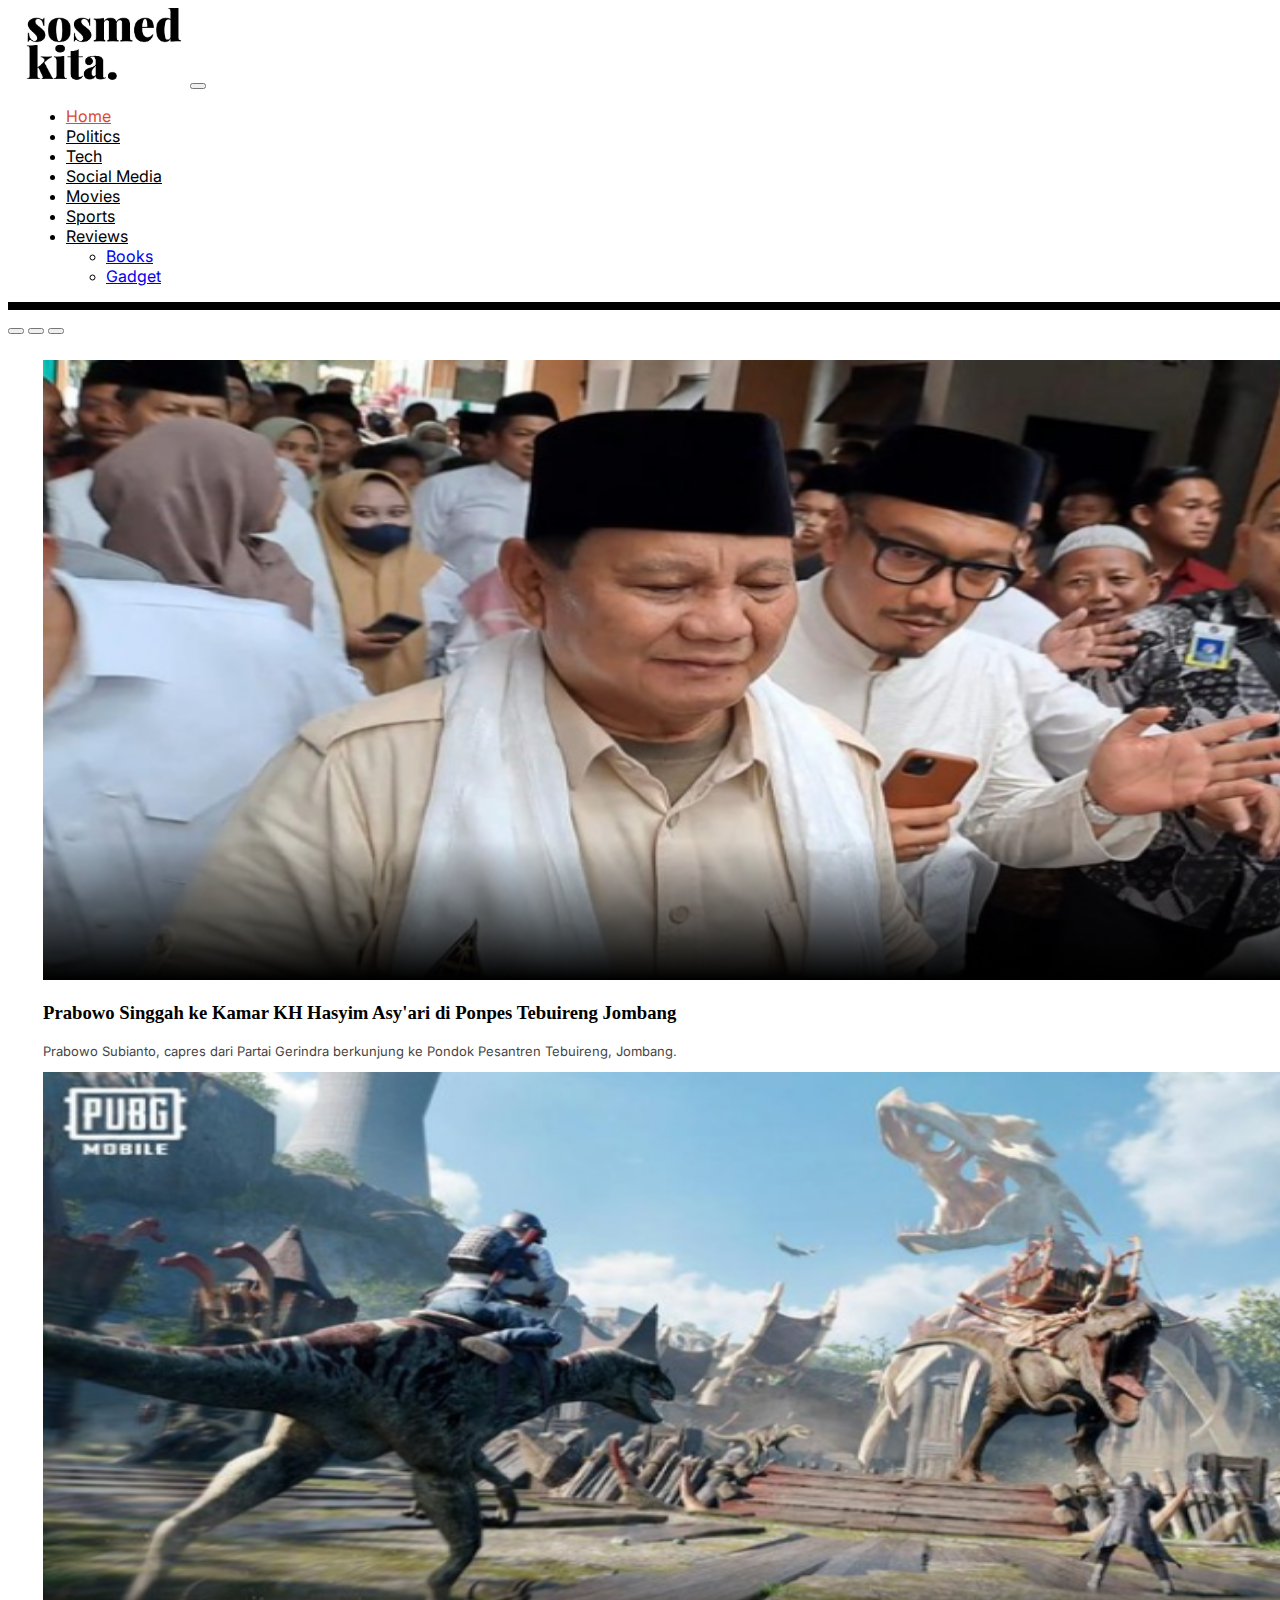
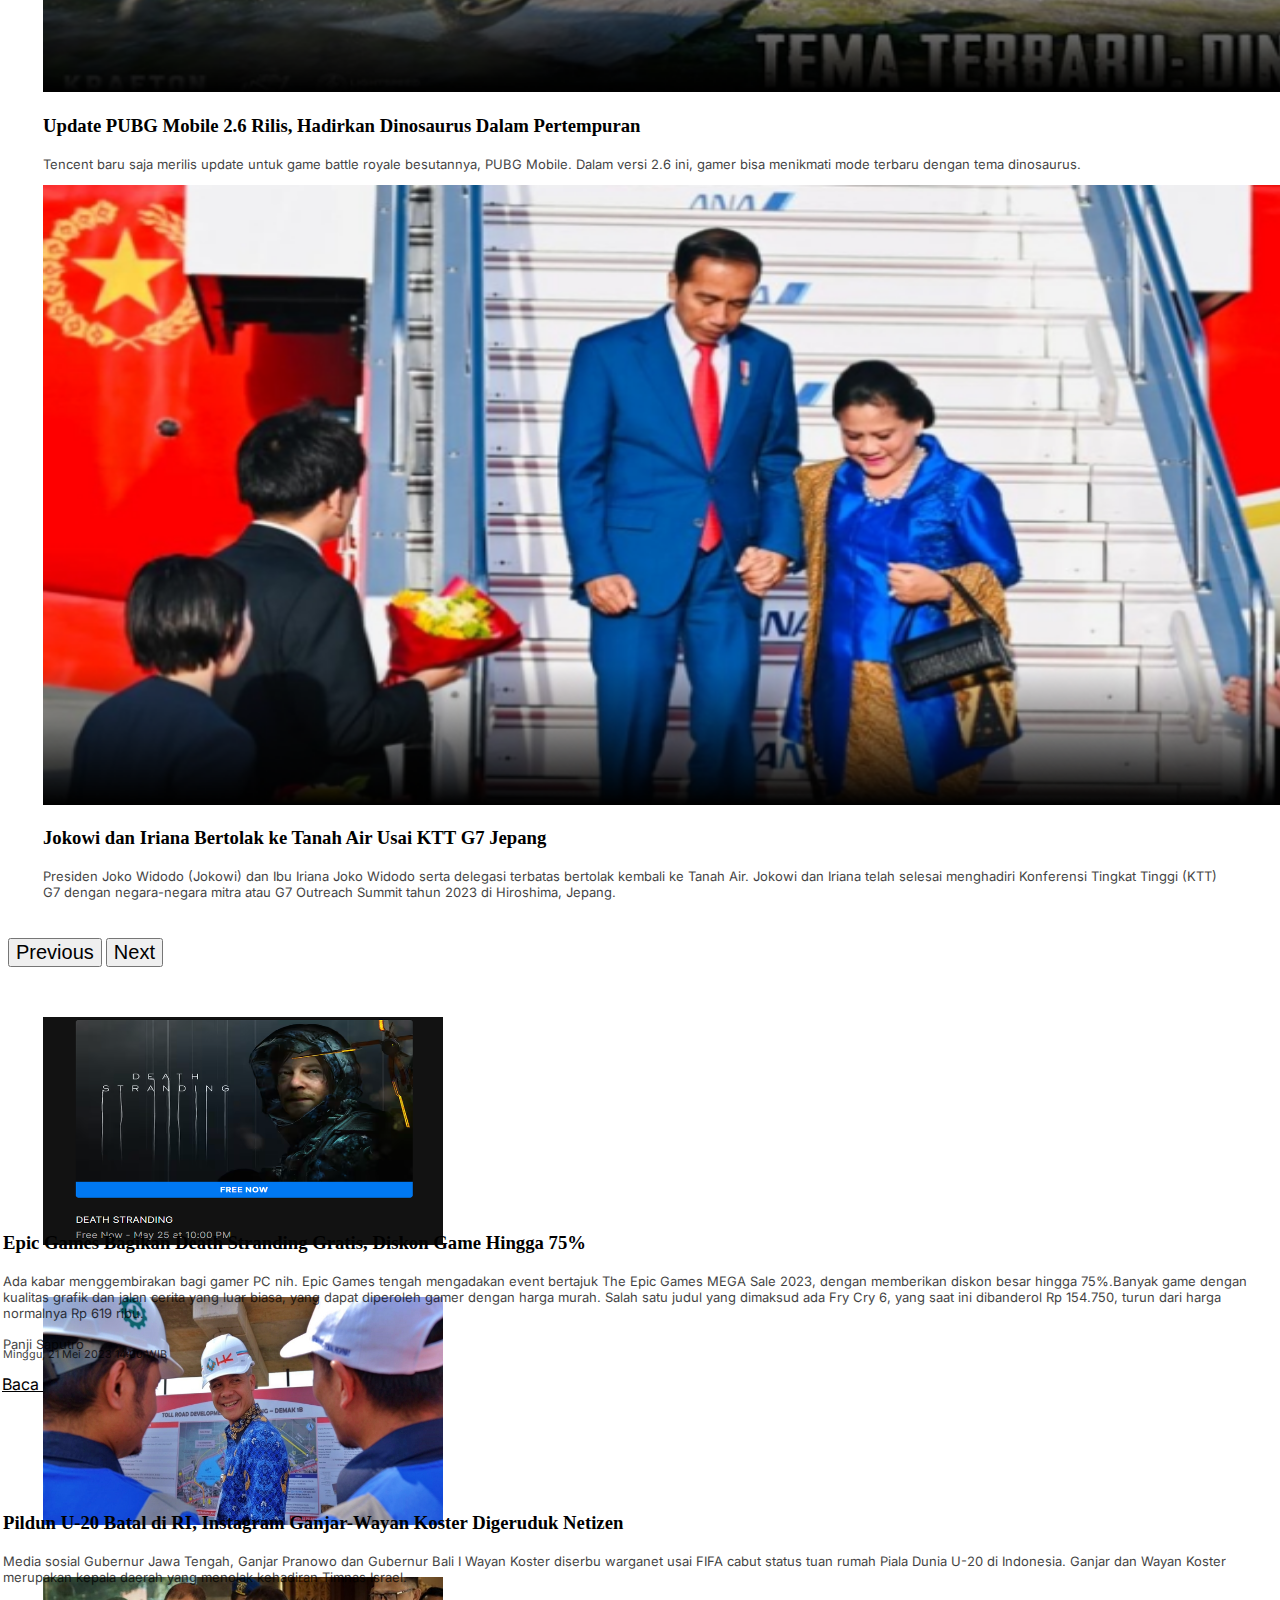
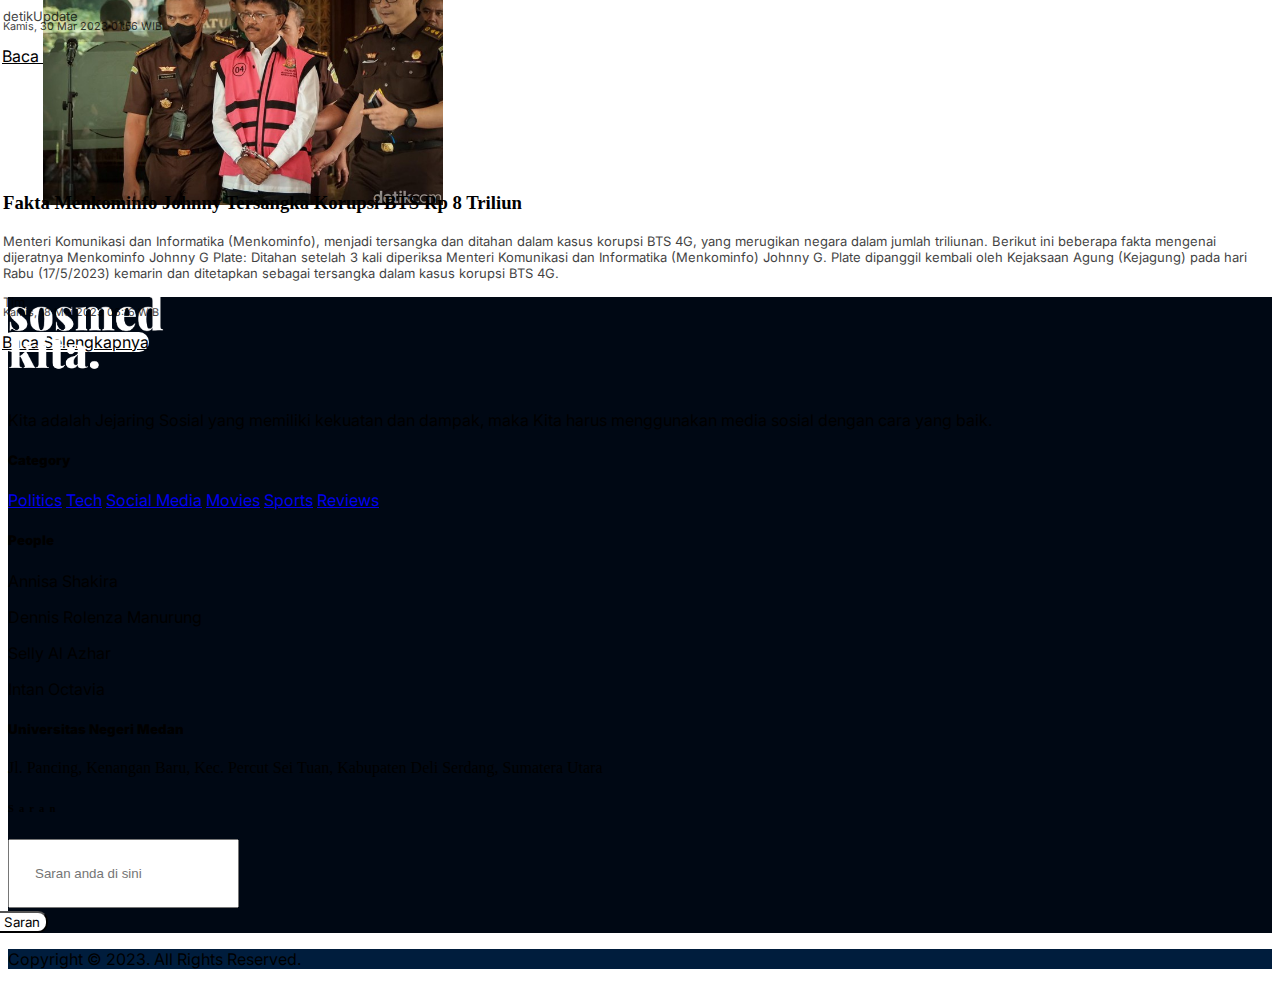
==== kak_dennis/index.html @ ee4b56a0 "pojik broken home" ====
<!DOCTYPE html>
<html lang="en">
<head>
    <meta charset="UTF-8">
    <meta http-equiv="X-UA-Compatible" content="IE=edge">
    <meta name="viewport" content="width=device-width, initial-scale=1.0">

    <!--link css bootstrap-->
    <link href="https://cdn.jsdelivr.net/npm/bootstrap@5.2.3/dist/css/bootstrap.min.css" rel="stylesheet" integrity="sha384-rbsA2VBKQhggwzxH7pPCaAqO46MgnOM80zW1RWuH61DGLwZJEdK2Kadq2F9CUG65" crossorigin="anonymous">
    
    <title>SosmedKita.</title>

    <!--link icon-->
    <link rel="icon" type="image/x-icon" href="/images/newspaper-folded.png">

    <!--link css sendiri-->
    <link rel="stylesheet" href="style.css">

    <!--link google fonts-->
    <link rel="preconnect" href="https://fonts.googleapis.com">
<link rel="preconnect" href="https://fonts.gstatic.com" crossorigin>
<link href="https://fonts.googleapis.com/css2?family=Inter:wght@500;700&family=Playfair+Display:wght@700;900&display=swap" rel="stylesheet">
</head>

<body>
    <!--navbar-->
    <nav class="navbar navbar-expand-lg bg-none" style="margin-left: 18px;">
        <div class="container-fluid">
          <a class="navbar-brand" href="#"> <img src="images/logofix.png" alt="Logo" width="160"  class="d-inline-block align-text-center"></a>
          <button class="navbar-toggler" type="button" data-bs-toggle="collapse" data-bs-target="#navbarNav" aria-controls="navbarNav" aria-expanded="false" aria-label="Toggle navigation">
            <span class="navbar-toggler-icon"></span>
          </button>
          <div class="collapse navbar-collapse" id="navbarNav">
            <ul class="navbar-nav">
              <li class="nav-item">
                <a class="nav-link active" href="#">Home</a>
              </li>
              <li class="nav-item">
                <a class="nav-link" href="Politics.html">Politics</a>
              </li>
              <li class="nav-item">
                <a class="nav-link" href="#">Tech</a>
              </li>
              <li class="nav-item">
                <a class="nav-link" href="#">Social Media</a>
              </li>
              <li class="nav-item">
                <a class="nav-link" href="#">Movies</a>
              </li>
              <li class="nav-item">
                <a class="nav-link" href="#">Sports</a>
              </li>
              <li class="nav-item dropdown">
                <a class="nav-link dropdown-toggle" style="color: black;" data-bs-toggle="dropdown" href="#" role="button" aria-expanded="false">Reviews</a>
                <ul class="dropdown-menu">
                  <li><a class="dropdown-item" href="#">Books</a></li>
                  <li><a class="dropdown-item" href="#">Gadget</a></li>
                </ul>
              </li>
            </li>
            </ul>
          </div>
        </div>
      </nav>

         <!--separator-->
         <p id="garis" style="background-color: black; font-size: 7px; text-align: center;">-</p>
    </nav>

    <!--carousel-->
    <div id="carouselExampleCaptions" class="carousel slide" data-bs-ride="false">
        <div class="carousel-indicators">
          <button type="button" data-bs-target="#carouselExampleCaptions" data-bs-slide-to="0" class="active" aria-current="true" aria-label="Slide 1"></button>
          <button type="button" data-bs-target="#carouselExampleCaptions" data-bs-slide-to="1" aria-label="Slide 2"></button>
          <button type="button" data-bs-target="#carouselExampleCaptions" data-bs-slide-to="2" aria-label="Slide 3"></button>
        </div>
        <div class="carousel-inner">
          <div class="carousel-item active">
            <a href="https://www.detik.com/jatim/berita/d-6731264/prabowo-singgah-ke-kamar-kh-hasyim-asyari-di-ponpes-tebuireng-jombang">
                <img src="images/prabowo-car.png" style="width: 1247px; height: 620px;" class="d-block w-100" alt="...">
            </a>
            <div class="carousel-caption d-none d-md-block">
              <h3 style="font-family: 'Playfair'; font-weight: 900;">Prabowo Singgah ke Kamar KH Hasyim Asy'ari di Ponpes Tebuireng Jombang</h3>
              <p style="font-family: 'Inter'; font-size: small; opacity: 75%;">Prabowo Subianto, capres dari Partai Gerindra berkunjung ke Pondok Pesantren Tebuireng, Jombang.</p>
            </div>
          </div>
          <div class="carousel-item">
            <a href="https://inet.detik.com/games-news/d-6730941/update-pubg-mobile-26-rilis-hadirkan-dinosaurus-dalam-pertempuran">
                <img src="images/pubg-car1.png" style="width: 1247px; height: 620px;" class="d-block w-100" alt="...">
            </a>
            <div class="carousel-caption d-none d-md-block">
              <h3 style="font-family: 'Playfair'; font-weight: 700;">Update PUBG Mobile 2.6 Rilis, Hadirkan Dinosaurus Dalam Pertempuran</h3>
              <p style="font-family: 'Inter'; font-size: small; opacity: 75%;">Tencent baru saja merilis update untuk game battle royale besutannya, PUBG Mobile. Dalam versi 2.6 ini, gamer bisa menikmati mode terbaru dengan tema dinosaurus.</p>
            </div>
          </div>
          <div class="carousel-item">
            <img src="images/jokowi-car.png" style="width: 1247px; height: 620px;" class="d-block w-100" alt="...">
            <div class="carousel-caption d-none d-md-block">
              <h3 style="font-family: 'Playfair'; font-weight: 700;">Jokowi dan Iriana Bertolak ke Tanah Air Usai KTT G7 Jepang</h3>
              <p style="font-family: 'Inter'; font-size: small; opacity: 75%;">Presiden Joko Widodo (Jokowi) dan Ibu Iriana Joko Widodo serta delegasi terbatas bertolak kembali ke Tanah Air. Jokowi dan Iriana telah selesai menghadiri Konferensi Tingkat Tinggi (KTT) G7 dengan negara-negara mitra atau G7 Outreach Summit tahun 2023 di Hiroshima, Jepang.</p>
            </div>
          </div>
        </div>
        <button class="carousel-control-prev" type="button" data-bs-target="#carouselExampleCaptions" data-bs-slide="prev">
          <span class="carousel-control-prev-icon" aria-hidden="true"></span>
          <span class="visually-hidden">Previous</span>
        </button>
        <button class="carousel-control-next" type="button" data-bs-target="#carouselExampleCaptions" data-bs-slide="next">
          <span class="carousel-control-next-icon" aria-hidden="true"></span>
          <span class="visually-hidden">Next</span>
        </button>
      </div>

      <!--card1-->
      <div class="card mb-3">
        <div class="row g-0">
          <div class="col-md-4">
            <img src="images/ds.png" style="width: 400px; height: 228px;" class="card-img-top" alt="...">
          </div>
          <div class="col-md-8">
            <div class="card-body">
              <h3 class="card-title">Epic Games Bagikan Death Stranding Gratis, Diskon Game Hingga 75%</h3>
              <p class="card-text">Ada kabar menggembirakan bagi gamer PC nih. Epic Games tengah mengadakan event bertajuk The Epic Games MEGA Sale 2023, dengan memberikan diskon besar hingga 75%.Banyak game dengan kualitas grafik dan jalan cerita yang luar biasa, yang dapat diperoleh gamer dengan harga murah. Salah satu judul yang dimaksud ada Fry Cry 6, yang saat ini dibanderol Rp 154.750, turun dari harga normalnya Rp 619 ribu.</p>
              <p class="card-text" style="margin-top: 15px;">Panji Saputro</p>
              <p class="card-text" style="margin-top: -20px;"><small class="text-muted">Minggu, 21 Mei 2023 14:00 WIB</small></p>
              <a href="https://inet.detik.com/games-news/d-6730652/epic-games-bagikan-death-stranding-gratis-diskon-game-hingga-75" class="btn btn-primary">Baca Selengkapnya</a>
            </div>
          </div>
        </div>
      </div>

      <!--card2-->
      <div class="card mb-3">
        <div class="row g-0">
          <div class="col-md-4">
            <img src="images/ganjar.jpeg" style="width: 400px; height: 228px;" class="card-img-top" alt="...">
          </div>
          <div class="col-md-8">
            <div class="card-body">
              <h3 class="card-title">Pildun U-20 Batal di RI, Instagram Ganjar-Wayan Koster Digeruduk Netizen</h3>
              <p class="card-text">Media sosial Gubernur Jawa Tengah, Ganjar Pranowo dan Gubernur Bali I Wayan Koster diserbu warganet usai FIFA cabut status tuan rumah Piala Dunia U-20 di Indonesia. Ganjar dan Wayan Koster merupakan kepala daerah yang menolak kehadiran Timnas Israel.</p>
              <p class="card-text" style="margin-top: 23px;">detikUpdate</p>
              <p class="card-text" style="margin-top: -20px;"><small class="text-muted">Kamis, 30 Mar 2023 01:56 WIB</small></p>
              <a href="https://20.detik.com/detikupdate/20230330-230330052/pildun-u-20-batal-di-ri-instagram-ganjar-wayan-koster-digeruduk-netizen" style="margin-top: -1px;" class="btn btn-primary">Baca Selengkapnya</a>
            </div>
          </div>
        </div>
      </div>

      <!--card3-->
      <div class="card mb-3">
        <div class="row g-0">
          <div class="col-md-4">
            <img src="images/plate.jpeg" style="width: 400px; height: 228px;" class="card-img-top" alt="...">
          </div>
          <div class="col-md-8">
            <div class="card-body">
              <h3 class="card-title">Fakta Menkominfo Johnny Tersangka Korupsi BTS Rp 8 Triliun</h3>
              <p class="card-text">Menteri Komunikasi dan Informatika (Menkominfo), menjadi tersangka dan ditahan dalam kasus korupsi BTS 4G, yang merugikan negara dalam jumlah triliunan. Berikut ini beberapa fakta mengenai dijeratnya Menkominfo Johnny G Plate:
                Ditahan setelah 3 kali diperiksa
                Menteri Komunikasi dan Informatika (Menkominfo) Johnny G. Plate dipanggil kembali oleh Kejaksaan Agung (Kejagung) pada hari Rabu (17/5/2023) kemarin dan ditetapkan sebagai tersangka dalam kasus korupsi BTS 4G.</p>
              <p class="card-text" style="margin-top: 3px;">Tim</p>
              <p class="card-text" style="margin-top: -20px;"><small class="text-muted">Kamis, 18 Mei 2023 06:16 WIB</small></p>
              <a href="https://inet.detik.com/law-and-policy/d-6726125/fakta-menkominfo-johnny-tersangka-korupsi-bts-rp-8-triliun" style="margin-top: -2px;" class="btn btn-primary">Baca Selengkapnya</a>
            </div>
          </div>
        </div>
      </div>
      







       <!-- Footer Start -->
    <div class="container-fluid text-white-50 py-5 px-sm-3 px-lg-5" style="background-color: #000814; margin-top: 90px;">
        <div class="row pt-5">
            <div class="col-lg-3 col-md-6 mb-5">
                <a href="" class="navbar-brand">
                    <img src="images/logo-white.png" alt="Logo" width="160"  class="d-inline-block align-text-center">
                </a>
                <p style="font-family: 'Inter'; padding-top: 15px;">Kita adalah Jejaring Sosial yang memiliki kekuatan dan dampak, maka Kita harus menggunakan media sosial dengan cara yang baik.</p>
            </div>
            <div class="col-lg-3 col-md-6 mb-5">
                <h5 class="text-white mb-4" style="font-family: 'Inter'; font-weight: 900;">Category</h5>
                <div class="d-flex flex-column justify-content-start">
                    <a class="text-white-50 mb-2" href="#"><i class="fa fa-angle-right mr-2"></i>Politics</a>
                    <a class="text-white-50 mb-2" href="#"><i class="fa fa-angle-right mr-2"></i>Tech</a>
                    <a class="text-white-50 mb-2" href="#"><i class="fa fa-angle-right mr-2"></i>Social Media</a>
                    <a class="text-white-50 mb-2" href="#"><i class="fa fa-angle-right mr-2"></i>Movies</a>
                    <a class="text-white-50 mb-2" href="#"><i class="fa fa-angle-right mr-2"></i>Sports</a>
                    <a class="text-white-50 mb-2" href="#"><i class="fa fa-angle-right mr-2"></i>Reviews</a>
                </div>
            </div>
            <div class="col-lg-3 col-md-6 mb-5">
                <h5 class="text-white mb-4" style="font-family: 'Inter'; font-weight: 900;">People</h5>
                <div class="d-flex flex-column justify-content-start">
                    <p class="text-white-50 mb-2"><i class="fa fa-angle-right mr-2"></i>Annisa Shakira</p>
                    <p class="text-white-50 mb-2"><i class="fa fa-angle-right mr-2"></i>Dennis Rolenza Manurung</p>
                    <p class="text-white-50 mb-2"><i class="fa fa-angle-right mr-2"></i>Selly Al Azhar</p>
                    <p class="text-white-50 mb-2"><i class="fa fa-angle-right mr-2"></i>Intan Octavia</p>
                </div>
            </div>
            <div class="col-lg-3 col-md-6 mb-5">
                <h5 class="text-white text-uppercase mb-4" style="font-family: 'Inter'; font-weight: 900;">Universitas Negeri Medan</h5>
                <p><i class="fa fa-map-marker-alt mr-2"></i>Jl. Pancing, Kenangan Baru, Kec. Percut Sei Tuan, Kabupaten Deli Serdang, Sumatera Utara</p>
                <h6 class="text-white text-uppercase mt-4 mb-3" style="letter-spacing: 5px;">Saran</h6>
                <div class="w-100">
                    <div class="input-group">
                        <input type="text" class="form-control border-light" style="padding: 25px;" placeholder="Saran anda di sini">
                        <div class="input-group-append">
                            <button class="btn btn-primary px-3">Beri Saran</button>
                        </div>
                    </div>
                </div>
            </div>
        </div>
    </div>
    <div class="container-fluid text-white border-top py-4 px-sm-3 px-md-5" style="background-color: #001d3d; border-color: rgba(256, 256, 256, .1) !important;">
        <div class="row">
            <div class="text-center text-md-left mb-3 mb-md-0" style="font-family: 'Inter';">
                <p class="m-0 text-white-50">Copyright &copy; 2023. All Rights Reserved.</a>
                </p>
            </div>
        </div>
    </div>
    <!-- Footer End -->
    

    <!--js bootstrap-->
    <script src="https://cdn.jsdelivr.net/npm/bootstrap@5.2.3/dist/js/bootstrap.bundle.min.js" integrity="sha384-kenU1KFdBIe4zVF0s0G1M5b4hcpxyD9F7jL+jjXkk+Q2h455rYXK/7HAuoJl+0I4" crossorigin="anonymous"></script>
</body>
</html>
---- kak_dennis/style.css ----
.navbar-brand{
    font-family: 'Inter';
    font-weight: 500;
}

.gerak {
text-align: right;
}

p#garis {
    color: black;
    width: 100%;
    padding-left: 17px;
    padding-right: 17px;
 
}

.logo{

}

.nav-link{
    font-family: 'Inter';
    color: black;
    margin-right: 19px;
}

.navbar-nav .nav-item .nav-link.active {
    color: #DA4933; 
}

.navbar-nav .nav-item .nav-link:hover {
    color: #DA4933; 
}


.dropdown:hover .dropdown-menu {
    display: block;
  }
  

.dropdown-item{
    font-family: 'Inter';
}

.navbar-nav .nav-item .dropdown-menu .dropdown-item:hover {
    color: #DA4933;
}

.carousel-inner {
    padding : 25px 35px;
}

.carousel-control-prev,
    .carousel-control-next {
    font-size: 20px;
    transition: transform 0.3s ease-in-out;
}

.carousel-control-prev:hover,
    .carousel-control-next:hover {
    transform: scale(1.2);
}

.card {
    margin-top: 50px;
    margin-left: 35px;
    height: 230px;
    border: none;
}

.card-img {
    width: 30px;
}

.card-title {
    margin-top: -17px;
    margin-left: -40px;
    font-family: 'Playfair';
    font-weight: 900;
}

.card-text {
    font-family: 'Inter';
    margin-left: -40px;
    font-size: 13px;
    opacity: 75%;
}

.btn-primary {
    margin-left: -41px;
    margin-top: 3px;
    background-color: white;
    color: black;
    font-family: 'Inter';
    border-radius: 10px;
    border-color: black;
}

.btn-primary:hover {
    background-color: #da4933;
    color: white;
    font-family: 'Inter';
    
    border: none;
  }
  
.d-flex.flex-column.justify-content-start {
    font-family: 'Inter';
    text-decoration: none;
  }
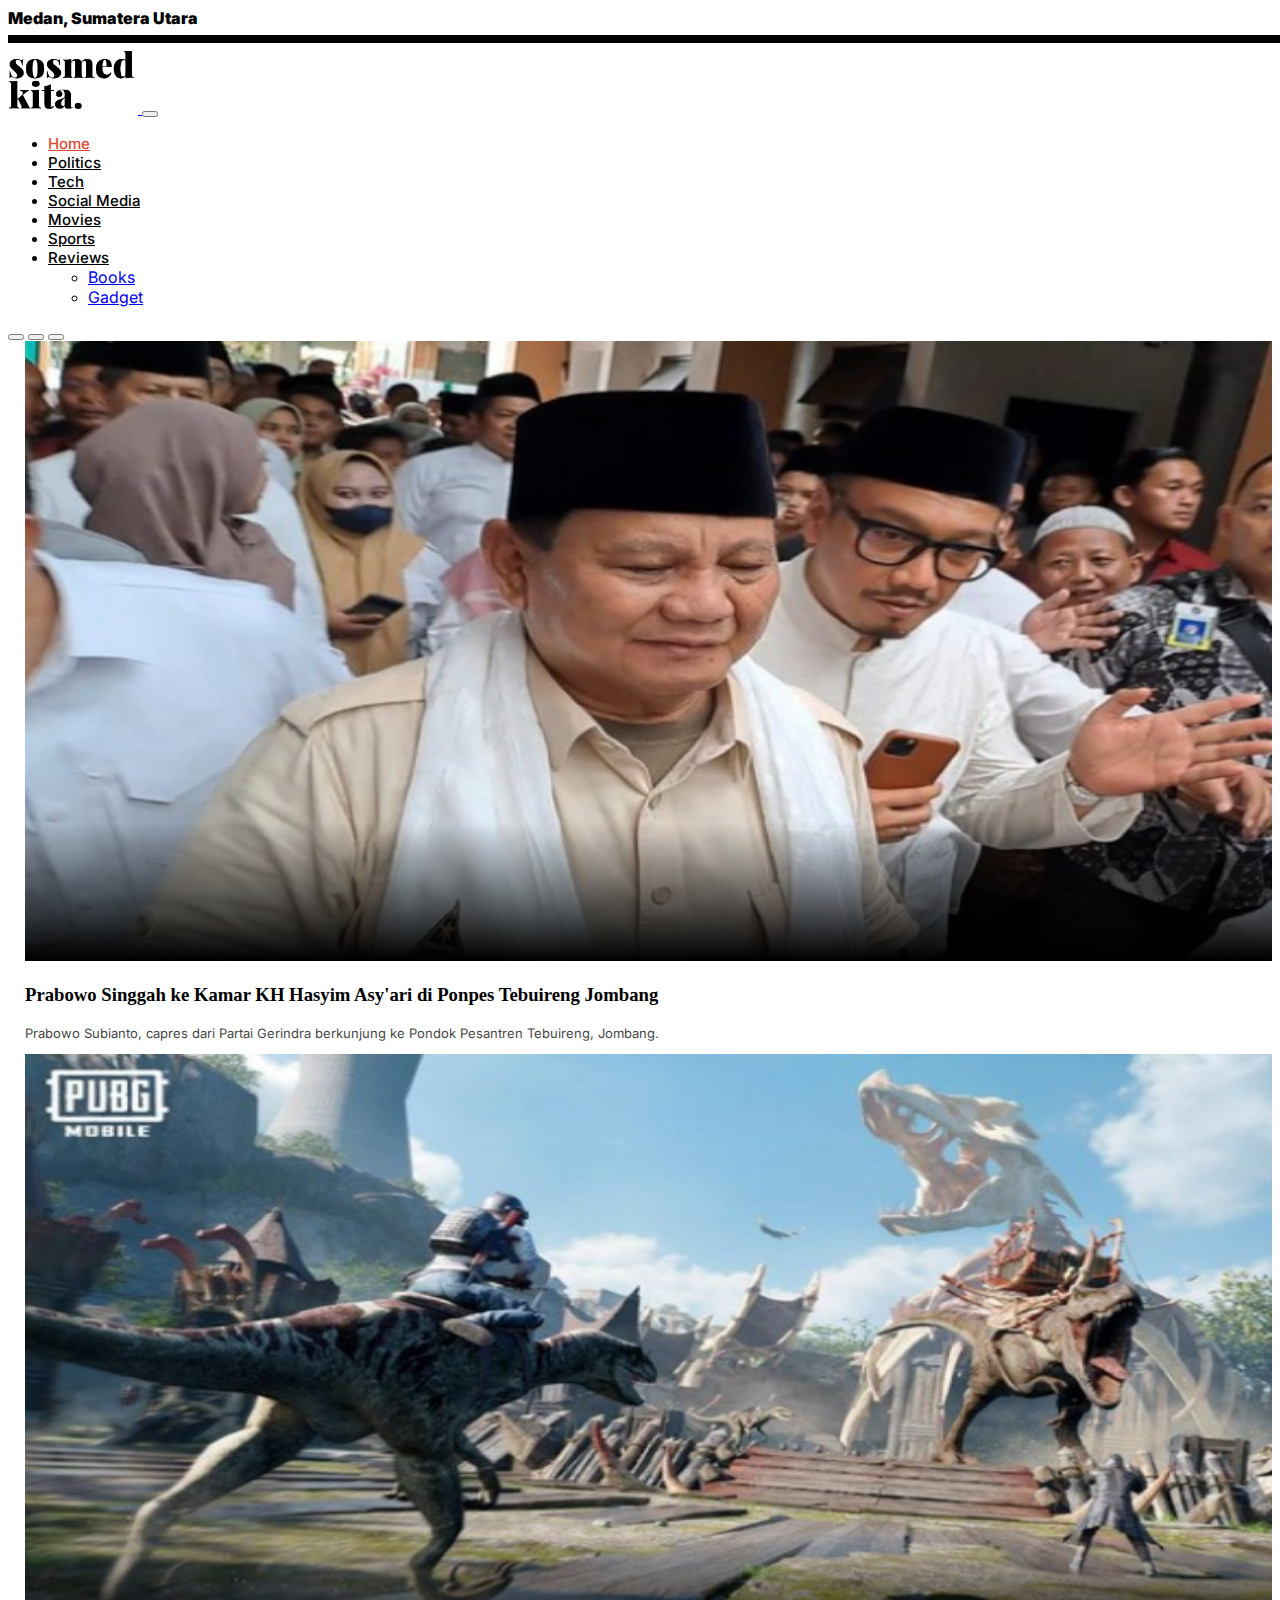
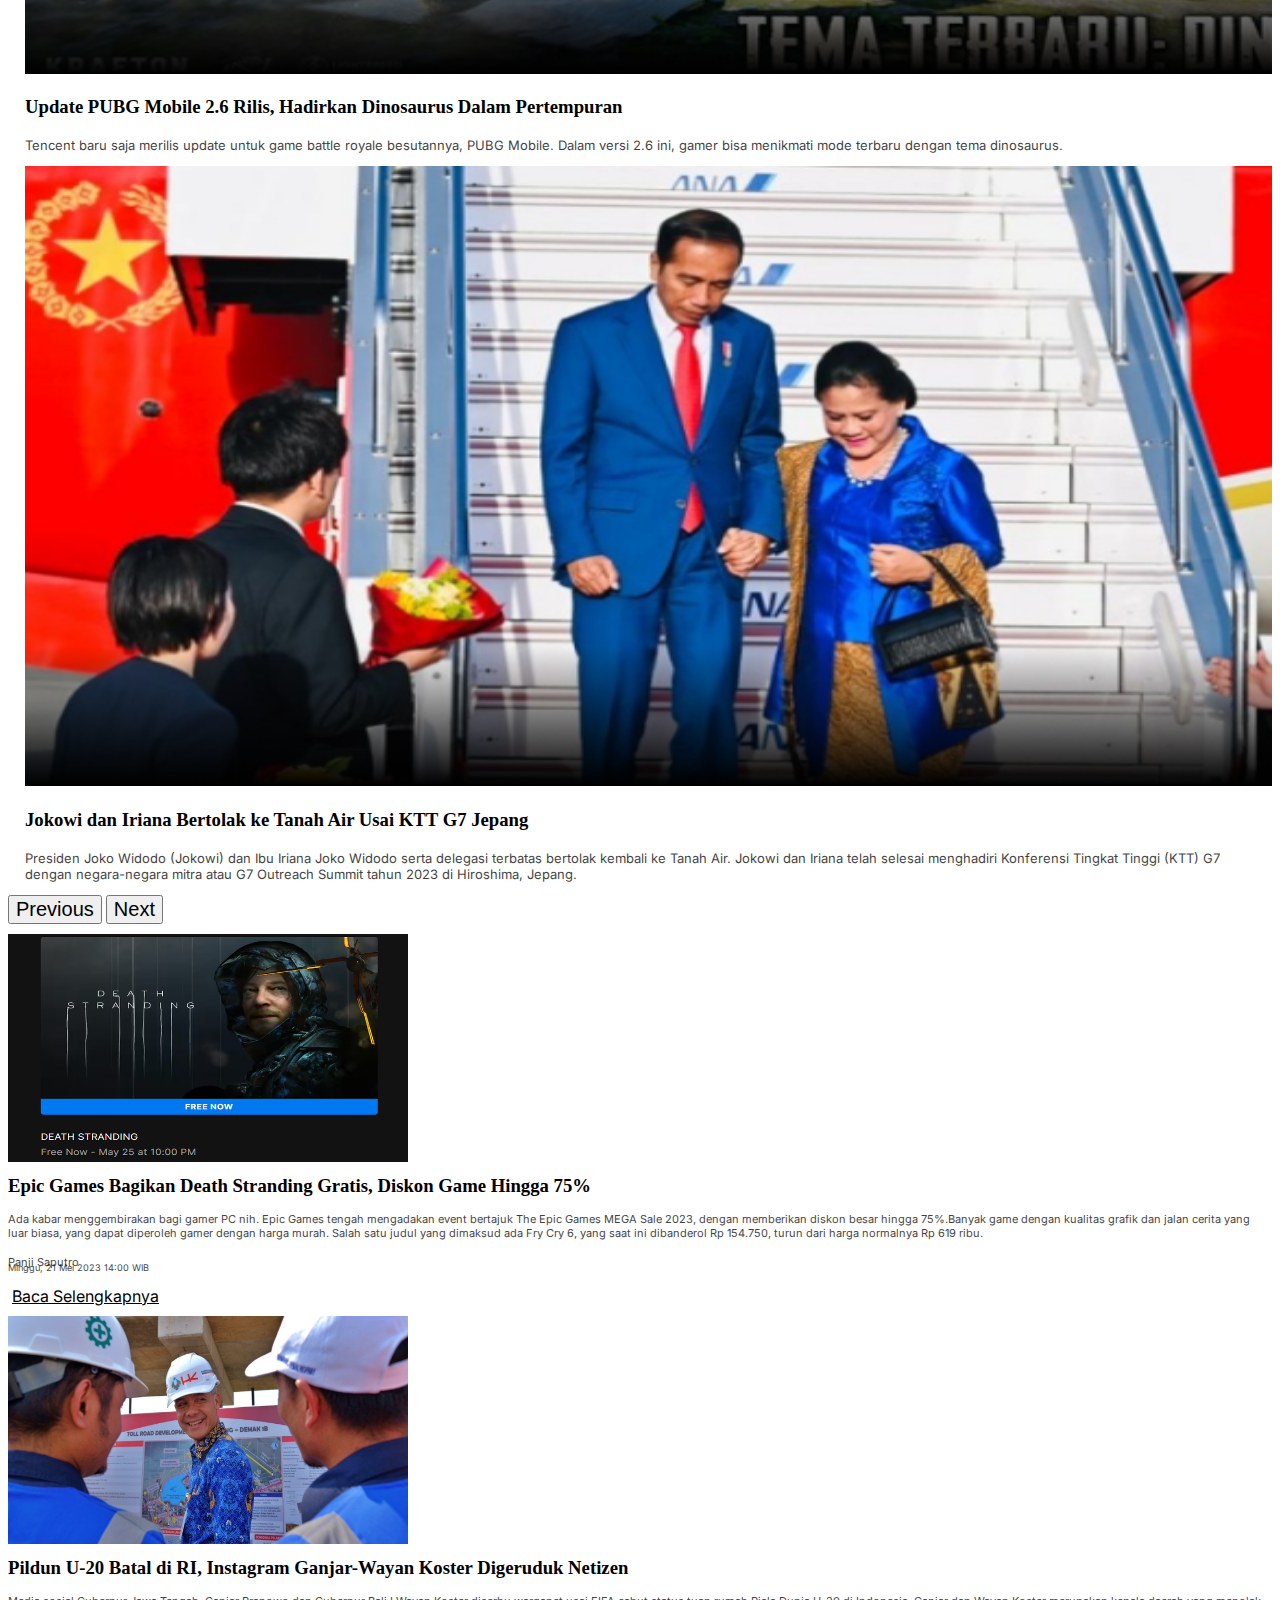
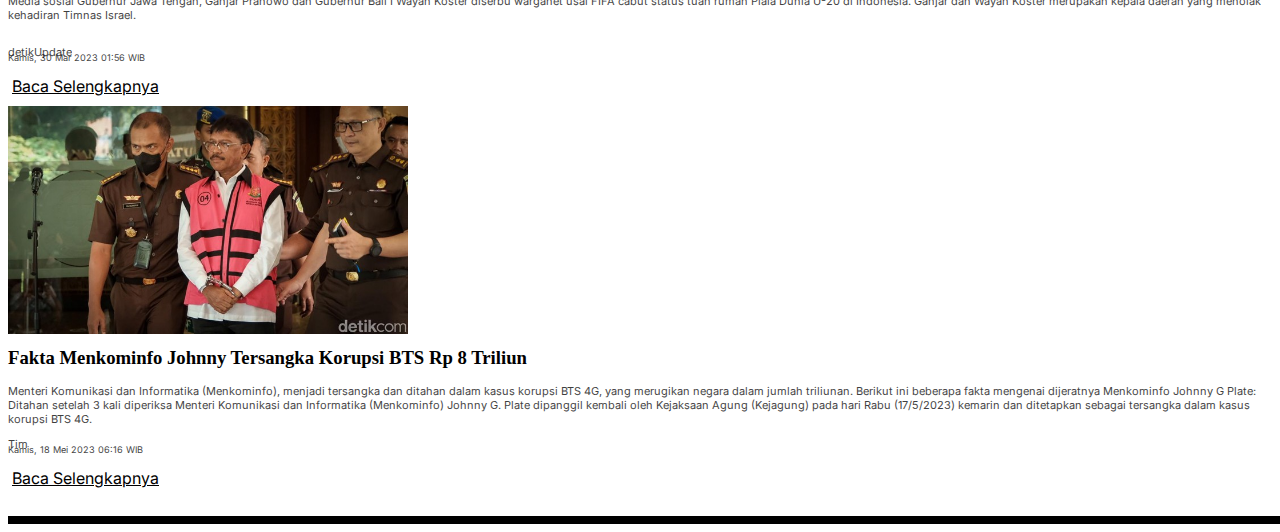
==== commit 753cf4fd: "peler" ====
--- a/kak_dennis/index.html
+++ b/kak_dennis/index.html
@@ -14,7 +14,7 @@
     <link rel="icon" type="image/x-icon" href="/images/newspaper-folded.png">
 
     <!--link css sendiri-->
-    <link rel="stylesheet" href="style.css">
+    <link rel="stylesheet" href="style-pol.css">
 
     <!--link google fonts-->
     <link rel="preconnect" href="https://fonts.googleapis.com">
@@ -22,108 +22,129 @@
 <link href="https://fonts.googleapis.com/css2?family=Inter:wght@500;700&family=Playfair+Display:wght@700;900&display=swap" rel="stylesheet">
 </head>
 
+
+
 <body>
+
+  <div class="container">
+    <nav class="navbar navbar-expand-lg bg-body-tertiary">
+      <div class="container-fluid">
+        <span id="real-time-date" style="font-family: 'Inter'; font-weight: 900; display: inline; pb-sm-0"></span>
+        <span class="container-fluid text-end" style="font-family: 'Inter'; font-weight: 900; pb-sm-0 pe-sm-0">Medan, Sumatera Utara</span>
+      </div>
+    </nav>
+
+    <nav class="navbar navbar-expand-lg bg-none my-0 pb-0">
+      <div class="container-fluid">
+          <!--separator-->
+          <p id="garis" style="background-color: black; font-size: 7px; text-align: center; margin-bottom: 8px;">-</p>
+      </div>
+    </nav>
+   
     <!--navbar-->
-    <nav class="navbar navbar-expand-lg bg-none" style="margin-left: 18px;">
+    <nav class="navbar navbar-expand-lg bg-none my-0 pt-0">
         <div class="container-fluid">
-          <a class="navbar-brand" href="#"> <img src="images/logofix.png" alt="Logo" width="160"  class="d-inline-block align-text-center"></a>
-          <button class="navbar-toggler" type="button" data-bs-toggle="collapse" data-bs-target="#navbarNav" aria-controls="navbarNav" aria-expanded="false" aria-label="Toggle navigation">
-            <span class="navbar-toggler-icon"></span>
-          </button>
+
+            <a class="navbar-brand" href="#"> 
+              <img src="images/logofix.png" alt="Logo" width="130"  class="d-inline-block align-text-center me-5">
+            </a>
+
+            <button class="navbar-toggler" type="button" data-bs-toggle="collapse" data-bs-target="#navbarNav" aria-controls="navbarNav" aria-expanded="false" aria-label="Toggle navigation">
+              <span class="navbar-toggler-icon"></span>
+            </button>
+
           <div class="collapse navbar-collapse" id="navbarNav">
-            <ul class="navbar-nav">
-              <li class="nav-item">
-                <a class="nav-link active" href="#">Home</a>
+              <ul class="navbar-nav">
+                <li class="nav-item">
+                  <a class="nav-link active" href="index.html">Home</a>
+                </li>
+                <li class="nav-item">
+                  <a class="nav-link" href="#">Politics</a>
+                </li>
+                <li class="nav-item">
+                  <a class="nav-link" href="#">Tech</a>
+                </li>
+                <li class="nav-item">
+                  <a class="nav-link" href="#">Social Media</a>
+                </li>
+                <li class="nav-item">
+                  <a class="nav-link" href="#">Movies</a>
+                </li>
+                <li class="nav-item">
+                  <a class="nav-link" href="#">Sports</a>
+                </li>
+                <li class="nav-item dropdown">
+                  <a class="nav-link dropdown-toggle" style="color: black;" data-bs-toggle="dropdown" href="#" role="button" aria-expanded="false">Reviews</a>
+                  <ul class="dropdown-menu">
+                    <li><a class="dropdown-item" href="#">Books</a></li>
+                    <li><a class="dropdown-item" href="#">Gadget</a></li>
+                  </ul>
+                </li>
               </li>
-              <li class="nav-item">
-                <a class="nav-link" href="Politics.html">Politics</a>
-              </li>
-              <li class="nav-item">
-                <a class="nav-link" href="#">Tech</a>
-              </li>
-              <li class="nav-item">
-                <a class="nav-link" href="#">Social Media</a>
-              </li>
-              <li class="nav-item">
-                <a class="nav-link" href="#">Movies</a>
-              </li>
-              <li class="nav-item">
-                <a class="nav-link" href="#">Sports</a>
-              </li>
-              <li class="nav-item dropdown">
-                <a class="nav-link dropdown-toggle" style="color: black;" data-bs-toggle="dropdown" href="#" role="button" aria-expanded="false">Reviews</a>
-                <ul class="dropdown-menu">
-                  <li><a class="dropdown-item" href="#">Books</a></li>
-                  <li><a class="dropdown-item" href="#">Gadget</a></li>
-                </ul>
-              </li>
-            </li>
-            </ul>
-          </div>
-        </div>
+              </ul>
+          </div>
+          
+        </div>     
       </nav>
 
-         <!--separator-->
-         <p id="garis" style="background-color: black; font-size: 7px; text-align: center;">-</p>
-    </nav>
-
-    <!--carousel-->
+
+    <!--content-->
     <div id="carouselExampleCaptions" class="carousel slide" data-bs-ride="false">
-        <div class="carousel-indicators">
-          <button type="button" data-bs-target="#carouselExampleCaptions" data-bs-slide-to="0" class="active" aria-current="true" aria-label="Slide 1"></button>
-          <button type="button" data-bs-target="#carouselExampleCaptions" data-bs-slide-to="1" aria-label="Slide 2"></button>
-          <button type="button" data-bs-target="#carouselExampleCaptions" data-bs-slide-to="2" aria-label="Slide 3"></button>
-        </div>
-        <div class="carousel-inner">
-          <div class="carousel-item active">
-            <a href="https://www.detik.com/jatim/berita/d-6731264/prabowo-singgah-ke-kamar-kh-hasyim-asyari-di-ponpes-tebuireng-jombang">
-                <img src="images/prabowo-car.png" style="width: 1247px; height: 620px;" class="d-block w-100" alt="...">
-            </a>
-            <div class="carousel-caption d-none d-md-block">
-              <h3 style="font-family: 'Playfair'; font-weight: 900;">Prabowo Singgah ke Kamar KH Hasyim Asy'ari di Ponpes Tebuireng Jombang</h3>
-              <p style="font-family: 'Inter'; font-size: small; opacity: 75%;">Prabowo Subianto, capres dari Partai Gerindra berkunjung ke Pondok Pesantren Tebuireng, Jombang.</p>
-            </div>
-          </div>
-          <div class="carousel-item">
-            <a href="https://inet.detik.com/games-news/d-6730941/update-pubg-mobile-26-rilis-hadirkan-dinosaurus-dalam-pertempuran">
-                <img src="images/pubg-car1.png" style="width: 1247px; height: 620px;" class="d-block w-100" alt="...">
-            </a>
-            <div class="carousel-caption d-none d-md-block">
-              <h3 style="font-family: 'Playfair'; font-weight: 700;">Update PUBG Mobile 2.6 Rilis, Hadirkan Dinosaurus Dalam Pertempuran</h3>
-              <p style="font-family: 'Inter'; font-size: small; opacity: 75%;">Tencent baru saja merilis update untuk game battle royale besutannya, PUBG Mobile. Dalam versi 2.6 ini, gamer bisa menikmati mode terbaru dengan tema dinosaurus.</p>
-            </div>
-          </div>
-          <div class="carousel-item">
-            <img src="images/jokowi-car.png" style="width: 1247px; height: 620px;" class="d-block w-100" alt="...">
-            <div class="carousel-caption d-none d-md-block">
-              <h3 style="font-family: 'Playfair'; font-weight: 700;">Jokowi dan Iriana Bertolak ke Tanah Air Usai KTT G7 Jepang</h3>
-              <p style="font-family: 'Inter'; font-size: small; opacity: 75%;">Presiden Joko Widodo (Jokowi) dan Ibu Iriana Joko Widodo serta delegasi terbatas bertolak kembali ke Tanah Air. Jokowi dan Iriana telah selesai menghadiri Konferensi Tingkat Tinggi (KTT) G7 dengan negara-negara mitra atau G7 Outreach Summit tahun 2023 di Hiroshima, Jepang.</p>
-            </div>
-          </div>
-        </div>
-        <button class="carousel-control-prev" type="button" data-bs-target="#carouselExampleCaptions" data-bs-slide="prev">
-          <span class="carousel-control-prev-icon" aria-hidden="true"></span>
-          <span class="visually-hidden">Previous</span>
-        </button>
-        <button class="carousel-control-next" type="button" data-bs-target="#carouselExampleCaptions" data-bs-slide="next">
-          <span class="carousel-control-next-icon" aria-hidden="true"></span>
-          <span class="visually-hidden">Next</span>
-        </button>
-      </div>
+      <div class="carousel-indicators">
+        <button type="button" data-bs-target="#carouselExampleCaptions" data-bs-slide-to="0" class="active" aria-current="true" aria-label="Slide 1"></button>
+        <button type="button" data-bs-target="#carouselExampleCaptions" data-bs-slide-to="1" aria-label="Slide 2"></button>
+        <button type="button" data-bs-target="#carouselExampleCaptions" data-bs-slide-to="2" aria-label="Slide 3"></button>
+      </div>
+      <div class="carousel-inner px-sm-3">
+        <div class="carousel-item active">
+          <a href="https://www.detik.com/jatim/berita/d-6731264/prabowo-singgah-ke-kamar-kh-hasyim-asyari-di-ponpes-tebuireng-jombang">
+              <img src="images/prabowo-car.png" style="width: 1247px; height: 620px;" class="d-block w-100" alt="...">
+          </a>
+          <div class="carousel-caption d-none d-md-block">
+            <h3 style="font-family: 'Playfair'; font-weight: 900;">Prabowo Singgah ke Kamar KH Hasyim Asy'ari di Ponpes Tebuireng Jombang</h3>
+            <p style="font-family: 'Inter'; font-size: small; opacity: 75%;">Prabowo Subianto, capres dari Partai Gerindra berkunjung ke Pondok Pesantren Tebuireng, Jombang.</p>
+          </div>
+        </div>
+        <div class="carousel-item">
+          <a href="https://inet.detik.com/games-news/d-6730941/update-pubg-mobile-26-rilis-hadirkan-dinosaurus-dalam-pertempuran">
+              <img src="images/pubg-car1.png" style="width: 1247px; height: 620px;" class="d-block w-100" alt="...">
+          </a>
+          <div class="carousel-caption d-none d-md-block">
+            <h3 style="font-family: 'Playfair'; font-weight: 700;">Update PUBG Mobile 2.6 Rilis, Hadirkan Dinosaurus Dalam Pertempuran</h3>
+            <p style="font-family: 'Inter'; font-size: small; opacity: 75%;">Tencent baru saja merilis update untuk game battle royale besutannya, PUBG Mobile. Dalam versi 2.6 ini, gamer bisa menikmati mode terbaru dengan tema dinosaurus.</p>
+          </div>
+        </div>
+        <div class="carousel-item">
+          <img src="images/jokowi-car.png" style="width: 1247px; height: 620px;" class="d-block w-100" alt="...">
+          <div class="carousel-caption d-none d-md-block">
+            <h3 style="font-family: 'Playfair'; font-weight: 700;">Jokowi dan Iriana Bertolak ke Tanah Air Usai KTT G7 Jepang</h3>
+            <p style="font-family: 'Inter'; font-size: small; opacity: 75%;">Presiden Joko Widodo (Jokowi) dan Ibu Iriana Joko Widodo serta delegasi terbatas bertolak kembali ke Tanah Air. Jokowi dan Iriana telah selesai menghadiri Konferensi Tingkat Tinggi (KTT) G7 dengan negara-negara mitra atau G7 Outreach Summit tahun 2023 di Hiroshima, Jepang.</p>
+          </div>
+        </div>
+      </div>
+      <button class="carousel-control-prev" type="button" data-bs-target="#carouselExampleCaptions" data-bs-slide="prev">
+        <span class="carousel-control-prev-icon" aria-hidden="true"></span>
+        <span class="visually-hidden">Previous</span>
+      </button>
+      <button class="carousel-control-next" type="button" data-bs-target="#carouselExampleCaptions" data-bs-slide="next">
+        <span class="carousel-control-next-icon" aria-hidden="true"></span>
+        <span class="visually-hidden">Next</span>
+      </button>
+    </div>
 
       <!--card1-->
       <div class="card mb-3">
         <div class="row g-0">
           <div class="col-md-4">
-            <img src="images/ds.png" style="width: 400px; height: 228px;" class="card-img-top" alt="...">
+            <img src="images/ds.png" style="width: 400px; height: 228px;" class="card-img-top rounded-start rounded-end " alt="...">
           </div>
           <div class="col-md-8">
             <div class="card-body">
-              <h3 class="card-title">Epic Games Bagikan Death Stranding Gratis, Diskon Game Hingga 75%</h3>
-              <p class="card-text">Ada kabar menggembirakan bagi gamer PC nih. Epic Games tengah mengadakan event bertajuk The Epic Games MEGA Sale 2023, dengan memberikan diskon besar hingga 75%.Banyak game dengan kualitas grafik dan jalan cerita yang luar biasa, yang dapat diperoleh gamer dengan harga murah. Salah satu judul yang dimaksud ada Fry Cry 6, yang saat ini dibanderol Rp 154.750, turun dari harga normalnya Rp 619 ribu.</p>
-              <p class="card-text" style="margin-top: 15px;">Panji Saputro</p>
-              <p class="card-text" style="margin-top: -20px;"><small class="text-muted">Minggu, 21 Mei 2023 14:00 WIB</small></p>
-              <a href="https://inet.detik.com/games-news/d-6730652/epic-games-bagikan-death-stranding-gratis-diskon-game-hingga-75" class="btn btn-primary">Baca Selengkapnya</a>
+              <h3 class="card-title ps-4">Epic Games Bagikan Death Stranding Gratis, Diskon Game Hingga 75%</h3>
+              <p class="card-text ps-4">Ada kabar menggembirakan bagi gamer PC nih. Epic Games tengah mengadakan event bertajuk The Epic Games MEGA Sale 2023, dengan memberikan diskon besar hingga 75%.Banyak game dengan kualitas grafik dan jalan cerita yang luar biasa, yang dapat diperoleh gamer dengan harga murah. Salah satu judul yang dimaksud ada Fry Cry 6, yang saat ini dibanderol Rp 154.750, turun dari harga normalnya Rp 619 ribu.</p>
+              <p class="card-text ps-4" style="margin-top: 15px;">Panji Saputro</p>
+              <p class="card-text ps-4" style="margin-top: -20px;"><small class="text-muted">Minggu, 21 Mei 2023 14:00 WIB</small></p>
+              <a href="https://inet.detik.com/games-news/d-6730652/epic-games-bagikan-death-stranding-gratis-diskon-game-hingga-75" class="btn btn-primary ms-4">Baca Selengkapnya</a>
             </div>
           </div>
         </div>
@@ -133,15 +154,15 @@
       <div class="card mb-3">
         <div class="row g-0">
           <div class="col-md-4">
-            <img src="images/ganjar.jpeg" style="width: 400px; height: 228px;" class="card-img-top" alt="...">
+            <img src="images/ganjar.jpeg" style="width: 400px; height: 228px;" class="card-img-top rounded-start rounded-end alt="...">
           </div>
           <div class="col-md-8">
             <div class="card-body">
-              <h3 class="card-title">Pildun U-20 Batal di RI, Instagram Ganjar-Wayan Koster Digeruduk Netizen</h3>
-              <p class="card-text">Media sosial Gubernur Jawa Tengah, Ganjar Pranowo dan Gubernur Bali I Wayan Koster diserbu warganet usai FIFA cabut status tuan rumah Piala Dunia U-20 di Indonesia. Ganjar dan Wayan Koster merupakan kepala daerah yang menolak kehadiran Timnas Israel.</p>
-              <p class="card-text" style="margin-top: 23px;">detikUpdate</p>
-              <p class="card-text" style="margin-top: -20px;"><small class="text-muted">Kamis, 30 Mar 2023 01:56 WIB</small></p>
-              <a href="https://20.detik.com/detikupdate/20230330-230330052/pildun-u-20-batal-di-ri-instagram-ganjar-wayan-koster-digeruduk-netizen" style="margin-top: -1px;" class="btn btn-primary">Baca Selengkapnya</a>
+              <h3 class="card-title ps-4">Pildun U-20 Batal di RI, Instagram Ganjar-Wayan Koster Digeruduk Netizen</h3>
+              <p class="card-text ps-4">Media sosial Gubernur Jawa Tengah, Ganjar Pranowo dan Gubernur Bali I Wayan Koster diserbu warganet usai FIFA cabut status tuan rumah Piala Dunia U-20 di Indonesia. Ganjar dan Wayan Koster merupakan kepala daerah yang menolak kehadiran Timnas Israel.</p>
+              <p class="card-text ps-4" style="margin-top: 23px;">detikUpdate</p>
+              <p class="card-text ps-4" style="margin-top: -20px;"><small class="text-muted">Kamis, 30 Mar 2023 01:56 WIB</small></p>
+              <a href="https://20.detik.com/detikupdate/20230330-230330052/pildun-u-20-batal-di-ri-instagram-ganjar-wayan-koster-digeruduk-netizen" style="margin-top: -1px;" class="btn btn-primary ms-4">Baca Selengkapnya</a>
             </div>
           </div>
         </div>
@@ -151,31 +172,230 @@
       <div class="card mb-3">
         <div class="row g-0">
           <div class="col-md-4">
-            <img src="images/plate.jpeg" style="width: 400px; height: 228px;" class="card-img-top" alt="...">
+            <img src="images/plate.jpeg" style="width: 400px; height: 228px;" class="card-img-top rounded-start rounded-end alt="...">
           </div>
           <div class="col-md-8">
             <div class="card-body">
-              <h3 class="card-title">Fakta Menkominfo Johnny Tersangka Korupsi BTS Rp 8 Triliun</h3>
-              <p class="card-text">Menteri Komunikasi dan Informatika (Menkominfo), menjadi tersangka dan ditahan dalam kasus korupsi BTS 4G, yang merugikan negara dalam jumlah triliunan. Berikut ini beberapa fakta mengenai dijeratnya Menkominfo Johnny G Plate:
+              <h3 class="card-title ps-4">Fakta Menkominfo Johnny Tersangka Korupsi BTS Rp 8 Triliun</h3>
+              <p class="card-text ps-4">Menteri Komunikasi dan Informatika (Menkominfo), menjadi tersangka dan ditahan dalam kasus korupsi BTS 4G, yang merugikan negara dalam jumlah triliunan. Berikut ini beberapa fakta mengenai dijeratnya Menkominfo Johnny G Plate:
                 Ditahan setelah 3 kali diperiksa
                 Menteri Komunikasi dan Informatika (Menkominfo) Johnny G. Plate dipanggil kembali oleh Kejaksaan Agung (Kejagung) pada hari Rabu (17/5/2023) kemarin dan ditetapkan sebagai tersangka dalam kasus korupsi BTS 4G.</p>
-              <p class="card-text" style="margin-top: 3px;">Tim</p>
-              <p class="card-text" style="margin-top: -20px;"><small class="text-muted">Kamis, 18 Mei 2023 06:16 WIB</small></p>
-              <a href="https://inet.detik.com/law-and-policy/d-6726125/fakta-menkominfo-johnny-tersangka-korupsi-bts-rp-8-triliun" style="margin-top: -2px;" class="btn btn-primary">Baca Selengkapnya</a>
+              <p class="card-text ps-4" style="margin-top: 3px;">Tim</p>
+              <p class="card-text ps-4" style="margin-top: -20px;"><small class="text-muted">Kamis, 18 Mei 2023 06:16 WIB</small></p>
+              <a href="https://inet.detik.com/law-and-policy/d-6726125/fakta-menkominfo-johnny-tersangka-korupsi-bts-rp-8-triliun" style="margin-top: -2px;" class="btn btn-primary ms-4">Baca Selengkapnya</a>
             </div>
           </div>
         </div>
       </div>
       
 
-
-
-
-
+<!--end content-->
+  
+<p id="garis" style="background-color: black; font-size: 7px; text-align: center; margin-top: 28px;">-</p>
+    
+
+    <!--content-->
+    <!-- <div class="row">
+        <div class="col-sm-6">
+            <a href="#" class="card-link">
+          <div class="card" style="margin-bottom: 390px;">
+            <div class="card-body">
+                <img src="images/prabowo.jpeg" style="width: 572px;" class="card-img-top" alt="...">
+                <h1 class="card-title">Prabowo Singgah ke Kamar KH Hasyim Asy'ari di Ponpes Tebuireng Jombang</h1>
+                <p class="card-text ps-4" style="margin-left: 5px; margin-top: 10px;">Prabowo Subianto, capres dari Partai Gerindra berkunjung ke Pondok Pesantren Tebuireng, Jombang.</p>
+                <p class="card-text" style="margin-top: -3px; margin-left: 5px;">Panji Saputro</p>
+                <p class="card-text" style="margin-top: -20px; margin-left: 5px;"><small class="text-muted">Minggu, 21 Mei 2023 14:00 WIB</small></p>
+              </div>
+            </a>
+          </div>
+        </div> -->
+
+        <!--kecil-->
+        <!-- <div class="col-sm-6">
+          <div class="card" style="margin-left: -50px; margin-top: 25.5px; height: 180px; width: 700px;">
+            <div class="row g-0">
+                <div class="col-md-4">
+                  <img src="images/ganjar.jpeg" class="img-fluid rounded-start" style="margin-left: -20px;margin-bottom: -20px; width: 400px; height: 165px;" alt="...">
+                </div>
+                <div class="col-md-8">
+                  <div class="card-body">
+                    <h3 class="card-title" style="margin-left: -28px; margin-top: -5px;">Ganjar Sebut Tol Semarang-Demak Jadi Solusi Rob di Sayung</h3>
+                    <p class="card-text" style="margin-left: -26px; margin-top: 8px;">Ulama sekaligus budayawan KH Ahmad Mustofa Bisri atau Gus Mus menyentil kondisi banjir rob di sekitar jalur Pantura, Sayung, Demak.</p>
+                    <p class="card-text" style="margin-top: -1px; margin-left: -25px;">Afzal Nur Iman</p>
+                    <p class="card-text" style="margin-top: -20px; margin-left: -25px;"><small class="text-muted">Rabu, 17 Mei 2023 18:39 WIB</small></p>
+                  </div>
+                </div>
+              </div>
+          </div>
+        </div> -->
+
+        <!-- <div class="col-sm-6">
+            <div class="card position-absolute top-2 bottom-0 start-50 translate-right-x" style="margin-left: -40px; margin-top: -19px; height: 180px; width: 700px;">
+                <div class="row g-0">
+                    <div class="col-md-4">
+                      <img src="images/sandi.jpeg" class="img-fluid rounded-start" style="margin-left: -20px; margin-top: -90px; width: 400px; height: 165px;" alt="...">
+                    </div>
+                    <div class="col-md-8">
+                      <div class="card-body" style="margin-left: 3px; margin-top: -90px;">
+                        <h3 class="card-title" style="margin-left: -28px; margin-top: -15px;">Tak Tergesa Pilih Partai, Sandiaga: Ingin Pemikiran-Gagasan Saya Diterima</h3>
+                        <p class="card-text" style="margin-left: -28px; margin-top: -5px;">Menteri Pariwisata dan Ekonomi Kreatif (Menparekraf) Sandiaga Uno mengaku masih menjajaki partai yang cocok untuk berlabuh setelah keluar dari Partai Gerindra.</p>
+                        <p class="card-text" style="margin-top: -10px; margin-left: -27px;">Angling Adhitya Purbaya</p>
+                        <p class="card-text" style="margin-top: -20px; margin-left: -27px;"><small class="text-muted">Minggu, 21 Mei 2023 14:00 WIB</small></p>
+                      </div>
+                    </div>
+                  </div>
+              </div>
+          </div> -->
+
+        <!--kecil3-->  
+          <!-- <div class="col-sm-6">
+            <div class="card position-absolute top-100 right-40 bottom-0 end-10" style="margin-left: -50px; margin-top: -85px; height: 180px; width: 700px;">
+              <div class="row g-0">
+                  <div class="col-md-4">
+                    <img src="images/amin.jpeg" class="img-fluid rounded-start" style="margin-left: -20px;margin-bottom: -20px; width: 400px; height: 165px;" alt="...">
+                  </div>
+                  <div class="col-md-8">
+                    <div class="card-body">
+                      <h3 class="card-title" style="margin-left: -28px; margin-top: -15px;">Ngabalin ke Amien Rais yang Minta Paloh Pukul Balik Kasus Plate: Provokator!</h3>
+                      <p class="card-text" style="margin-left: -26px; margin-top: -8px;">Ketua Majelis Syuro Partai Ummat, Amien Rais, merespons penetapan tersangka terhadap Menkominfo Johny G Plate terkait dugaan korupsi pengadaan tower BTS dengan meminta Ketum NasDem Surya Paloh melawan balik.</p>
+                      <p class="card-text" style="margin-top: -15px; margin-left: -25px;">Tim detikNews</p>
+                      <p class="card-text" style="margin-top: -20px; margin-left: -25px;"><small class="text-muted">Jumat, 19 Mei 2023 20:29 WIB</small></p>
+                    </div>
+                  </div>
+                </div>
+            </div>
+          </div>
+      </div> -->
+    <!--end content-->
+    
+
+     <!--
+         
+    <div class="container-fluid py-5 mt-5">
+        <div class="container pt-5 pb-3">
+            <div class="text-center mb-3 pb-3">
+                <h3 style="font-family: 'Inter'; font-weight: 900; color: #DA4933;">Team</h3>
+                <h1 style="font-family: 'Inter'; font-weight: 900;">Meet the People</h1>
+            </div>
+            <div class="row">
+                <div class="col-lg-3 col-md-4 col-sm-6 pb-2">
+                    <div class="team-item bg-white mb-4">
+                        <div class="team-img position-relative overflow-hidden">
+                            <img class="img-fluid w-100" src="images/ica.jpg" alt="">
+                            <div class="team-social">
+                                <a class="btn btn-outline-primary btn-square" href=""><i class="fab fa-twitter"></i></a>
+                                <a class="btn btn-outline-primary btn-square" href=""><i class="fab fa-facebook-f"></i></a>
+                                <a class="btn btn-outline-primary btn-square" href=""><i class="fab fa-instagram"></i></a>
+                                <a class="btn btn-outline-primary btn-square" href=""><i class="fab fa-linkedin-in"></i></a>
+                            </div>
+                        </div>
+                        <div class="text-center py-4">
+                            <h5 class="text-truncate">Annisa Shakira</h5>
+                            <p class="m-0">Sometime i wonder if things would have turned out differently if i had done just one thing or said those few words or been a little less like this and a little more like that, sometimes i wonder.</p>
+                        </div>
+                    </div>
+                </div>
+
+                <div class="col-lg-3 col-md-4 col-sm-6 pb-2">
+                    <div class="team-item bg-white mb-4">
+                        <div class="team-img position-relative overflow-hidden">
+                            <img class="img-fluid w-100" src="images/denis.jpg" alt="">
+                            <div class="team-social">
+                                <a class="btn btn-outline-primary btn-square" href=""><i class="fab fa-twitter"></i></a>
+                                <a class="btn btn-outline-primary btn-square" href=""><i class="fab fa-facebook-f"></i></a>
+                                <a class="btn btn-outline-primary btn-square" href=""><i class="fab fa-instagram"></i></a>
+                                <a class="btn btn-outline-primary btn-square" href=""><i class="fab fa-linkedin-in"></i></a>
+                            </div>
+                        </div>
+                        <div class="text-center py-4">
+                            <h5 class="text-truncate">Dennis Rolenza Manurung</h5>
+                            <p class="m-0">You are going to piss a lot of people off when you start doing what is best for you. Stop being so afraid to be confident. Girls who are kind are even prettier.</p>
+                        </div>
+                    </div>
+                </div>
+
+                <div class="col-lg-3 col-md-4 col-sm-6 pb-2">
+                    <div class="team-item bg-white mb-4">
+                        <div class="team-img position-relative overflow-hidden">
+                            <img class="img-fluid w-100" src="images/intan.jpg" alt="">
+                            <div class="team-social">
+                                <a class="btn btn-outline-primary btn-square" href=""><i class="fab fa-twitter"></i></a>
+                                <a class="btn btn-outline-primary btn-square" href=""><i class="fab fa-facebook-f"></i></a>
+                                <a class="btn btn-outline-primary btn-square" href=""><i class="fab fa-instagram"></i></a>
+                                <a class="btn btn-outline-primary btn-square" href=""><i class="fab fa-linkedin-in"></i></a>
+                            </div>
+                        </div>
+                        <div class="text-center py-4">
+                            <h5 class="text-truncate">Intan Octavia</h5>
+                            <p class="m-0">I think that i would be perfectly fine living on this earth by myself.. i don’t know if that makes me really happy or really sad.</p>
+                        </div>
+                    </div>
+                </div>
+                <div class="col-lg-3 col-md-4 col-sm-6 pb-2">
+                    <div class="team-item bg-white mb-4">
+                        <div class="team-img position-relative overflow-hidden">
+                            <img class="img-fluid w-100" src="images/selly.jpg" alt="">
+                            <div class="team-social">
+                                <a class="btn btn-outline-primary btn-square" href=""><i class="fab fa-twitter"></i></a>
+                                <a class="btn btn-outline-primary btn-square" href=""><i class="fab fa-facebook-f"></i></a>
+                                <a class="btn btn-outline-primary btn-square" href=""><i class="fab fa-instagram"></i></a>
+                                <a class="btn btn-outline-primary btn-square" href=""><i class="fab fa-linkedin-in"></i></a>
+                            </div>
+                        </div>
+                        <div class="text-center py-4">
+                            <h5 class="text-truncate">Selly Al Azhar</h5>
+                            <p class="m-0">I wish i could just say everything that i’m thinking. I want to and i’m not sure why i don’t.. i think you would listen and i’d hope you’d understand.Maybe i’ll try soon, maybe i won’t.</p>
+                        </div>
+                    </div>
+                </div>
+
+                <div class="col-lg-3 col-md-4 col-sm-6 pb-2">
+                  <div class="team-item bg-white mb-4">
+                      <div class="team-img position-relative overflow-hidden">
+                          <img class="img-fluid w-100" src="img/team-4.jpg" alt="">
+                          <div class="team-social">
+                              <a class="btn btn-outline-primary btn-square" href=""><i class="fab fa-twitter"></i></a>
+                              <a class="btn btn-outline-primary btn-square" href=""><i class="fab fa-facebook-f"></i></a>
+                              <a class="btn btn-outline-primary btn-square" href=""><i class="fab fa-instagram"></i></a>
+                              <a class="btn btn-outline-primary btn-square" href=""><i class="fab fa-linkedin-in"></i></a>
+                          </div>
+                      </div>
+                      <div class="text-center py-4">
+                          <h5 class="text-truncate">Guide Name</h5>
+                          <p class="m-0">Designation</p>
+                      </div>
+                  </div>
+              </div>
+
+              <div class="col-lg-3 col-md-4 col-sm-6 pb-2">
+                <div class="team-item bg-white mb-4">
+                    <div class="team-img position-relative overflow-hidden">
+                        <img class="img-fluid w-100" src="images/yuli.jpg" alt="">
+                        <div class="team-social">
+                            <a class="btn btn-outline-primary btn-square" href=""><i class="fab fa-twitter"></i></a>
+                            <a class="btn btn-outline-primary btn-square" href=""><i class="fab fa-facebook-f"></i></a>
+                            <a class="btn btn-outline-primary btn-square" href=""><i class="fab fa-instagram"></i></a>
+                            <a class="btn btn-outline-primary btn-square" href=""><i class="fab fa-linkedin-in"></i></a>
+                        </div>
+                    </div>
+                    <div class="text-center py-4">
+                        <h5 class="text-truncate">Yuliadi Ahmad</h5>
+                        <p class="m-0">Lorem ipsum dolor sit amet, consectetur adipiscing elit, sed do eiusmod tempor incididunt ut labore et dolore magna aliqua. Ut enim ad minim veniam, quis nostrud exercitation ullamco laboris nisi ut aliquip ex ea commodo consequat. Duis aute irure dolor in reprehenderit in voluptate velit esse cillum dolore eu fugiat nulla pariatur. </p>
+                    </div>
+                </div>
+            </div>
+            </div>
+        </div>
+    </div>
+     -->
+    
+    <!-- Team End -->
+
+     <!--people end-->
 
 
        <!-- Footer Start -->
-    <div class="container-fluid text-white-50 py-5 px-sm-3 px-lg-5" style="background-color: #000814; margin-top: 90px;">
+    <!-- <div class="container-fluid text-white-50 py-5" style="background-color: #000814; margin-top: 90px;">
         <div class="row pt-5">
             <div class="col-lg-3 col-md-6 mb-5">
                 <a href="" class="navbar-brand">
@@ -199,14 +419,16 @@
                 <div class="d-flex flex-column justify-content-start">
                     <p class="text-white-50 mb-2"><i class="fa fa-angle-right mr-2"></i>Annisa Shakira</p>
                     <p class="text-white-50 mb-2"><i class="fa fa-angle-right mr-2"></i>Dennis Rolenza Manurung</p>
+                    <p class="text-white-50 mb-2"><i class="fa fa-angle-right mr-2"></i>Intan Octavia</p>
                     <p class="text-white-50 mb-2"><i class="fa fa-angle-right mr-2"></i>Selly Al Azhar</p>
-                    <p class="text-white-50 mb-2"><i class="fa fa-angle-right mr-2"></i>Intan Octavia</p>
+                    <p class="text-white-50 mb-2"><i class="fa fa-angle-right mr-2"></i>Lorem Ipsum</p>
+                    <p class="text-white-50 mb-2"><i class="fa fa-angle-right mr-2"></i>Yuliadi Ahmad</p>
                 </div>
             </div>
             <div class="col-lg-3 col-md-6 mb-5">
                 <h5 class="text-white text-uppercase mb-4" style="font-family: 'Inter'; font-weight: 900;">Universitas Negeri Medan</h5>
                 <p><i class="fa fa-map-marker-alt mr-2"></i>Jl. Pancing, Kenangan Baru, Kec. Percut Sei Tuan, Kabupaten Deli Serdang, Sumatera Utara</p>
-                <h6 class="text-white text-uppercase mt-4 mb-3" style="letter-spacing: 5px;">Saran</h6>
+                <h6 class="text-white text-uppercase mt-4 mb-3">Saran</h6>
                 <div class="w-100">
                     <div class="input-group">
                         <input type="text" class="form-control border-light" style="padding: 25px;" placeholder="Saran anda di sini">
@@ -225,12 +447,27 @@
                 </p>
             </div>
         </div>
-    </div>
+    </div> -->
     <!-- Footer End -->
     
 
-    <!--js bootstrap-->
+    <!--js bootstrap dan jquery-->
+    <script src="https://code.jquery.com/jquery-3.5.1.slim.min.js"></script>
+
     <script src="https://cdn.jsdelivr.net/npm/bootstrap@5.2.3/dist/js/bootstrap.bundle.min.js" integrity="sha384-kenU1KFdBIe4zVF0s0G1M5b4hcpxyD9F7jL+jjXkk+Q2h455rYXK/7HAuoJl+0I4" crossorigin="anonymous"></script>
+
+    <!--script date time-->
+    <script>
+      document.addEventListener('DOMContentLoaded', function() {
+        var realTimeDate = document.getElementById('real-time-date');
+        setInterval(function() {
+          var currentDate = new Date();
+          var options = { year: 'numeric', month: 'long', day: 'numeric' };
+          realTimeDate.textContent = currentDate.toLocaleDateString('en-US', options);
+        }, 1000);
+      });
+    </script>
+    
 </body>
 </html>
 
--- a/kak_dennis/style-pol.css
+++ b/kak_dennis/style-pol.css
@@ -0,0 +1,204 @@
+.navbar-brand{
+    font-family: 'Inter';
+    font-weight: 500;
+}
+
+.gerak {
+text-align: right;
+}
+
+p#garis {
+    color: black;
+    width: 100%;
+    padding-left: 17px;
+    padding-right: 17px;
+ 
+}
+
+.logo{
+
+}
+
+.nav-link{
+    font-family: 'Inter';
+    font-size: 15px;
+    font-weight: 500;
+    color: black;
+    margin-right: 10px;
+}
+
+.navbar-nav .nav-item .nav-link.active {
+    color: #DA4933; 
+}
+
+.navbar-nav .nav-item .nav-link:hover {
+    color: #DA4933; 
+}
+
+
+.dropdown:hover .dropdown-menu {
+    display: block;
+  }
+  
+
+.dropdown-item{
+    font-family: 'Inter';
+}
+
+.navbar-nav .nav-item .dropdown-menu .dropdown-item:hover {
+    color: #DA4933;
+}
+
+.carousel-inner {
+    padding : 0 17px;
+}
+
+.carousel-control-prev,
+    .carousel-control-next {
+    font-size: 20px;
+    transition: transform 0.3s ease-in-out;
+}
+
+.carousel-control-prev:hover,
+    .carousel-control-next:hover {
+    transform: scale(1.2);
+}
+
+.card {
+    margin-top: 10px;
+    border: none;
+}
+
+
+.card-link {
+    color: #000; 
+    text-decoration: none; 
+}
+
+.card-link:hover {
+    color: #000; 
+    text-decoration: none; 
+  }
+  
+.card-title {
+
+    line-height: 89.8%;
+    margin-top: 12px;
+    font-family: 'Playfair';
+    font-weight: 900;
+}
+
+.card-text {
+    font-family: 'Inter';
+    line-height: 127.3%;
+    font-size: 11px;
+    opacity: 75%;
+}
+
+.card-text .text-muted {
+  font-family: 'Inter';
+}
+
+.btn-primary {
+    margin-left: 4px;
+    margin-top: -3px;
+    background-color: white;
+    color: black;
+    font-family: 'Inter';
+    border-radius: 10px;
+    border-color: black;
+}
+
+.btn-primary:hover {
+    background-color: #da4933;
+    color: white;
+    font-family: 'Inter';
+    
+    border: none;
+  }
+  
+.d-flex.flex-column.justify-content-start {
+    font-family: 'Inter';
+    text-decoration: none;
+  }
+
+  .team-item {
+    transition: .5s;
+  }
+  
+  .team-social {
+    position: absolute;
+    width: 100%;
+    height: 100%;
+    top: 0;
+    left: 0;
+    display: flex;
+    align-items: center;
+    justify-content: center;
+    transition: .5s;
+  }
+  
+  .team-social a.btn {
+    position: relative;
+    margin: 0 3px;
+    margin-top: 100px;
+    opacity: 0;
+  }
+  
+  .team-item:hover {
+    box-shadow: 0 0 30px #CCCCCC;
+  }
+  
+  .team-item:hover .team-social {
+    background: rgba(0, 0, 0, 0.5);
+  }
+  
+  .team-item:hover .team-social a.btn:first-child {
+    opacity: 1;
+    margin-top: 0;
+    transition: .3s 0s;
+  }
+  
+  .team-item:hover .team-social a.btn:nth-child(2) {
+    opacity: 1;
+    margin-top: 0;
+    transition: .3s .05s;
+  }
+  
+  .team-item:hover .team-social a.btn:nth-child(3) {
+    opacity: 1;
+    margin-top: 0;
+    transition: .3s .1s;
+  }
+  
+  .team-item:hover .team-social a.btn:nth-child(4) {
+    opacity: 1;
+    margin-top: 0;
+    transition: .3s .15s;
+  }
+  
+  .team-item .team-img img {
+    transition: .5s;
+  }
+  
+  .team-item:hover .team-img img {
+    transform: scale(1.2);
+  }
+  
+  .text-truncate {
+    font-family: 'Inter';
+    font-weight: 900;
+  }
+
+  .m-0 {
+    font-family: 'Inter';
+    font-size: 12px;
+    text-align: justify;
+    padding: 2px;
+    opacity: 75%;
+  }
+
+  .team-item {
+    border-radius: 10px; /* Adjust the value as desired */
+  }
+  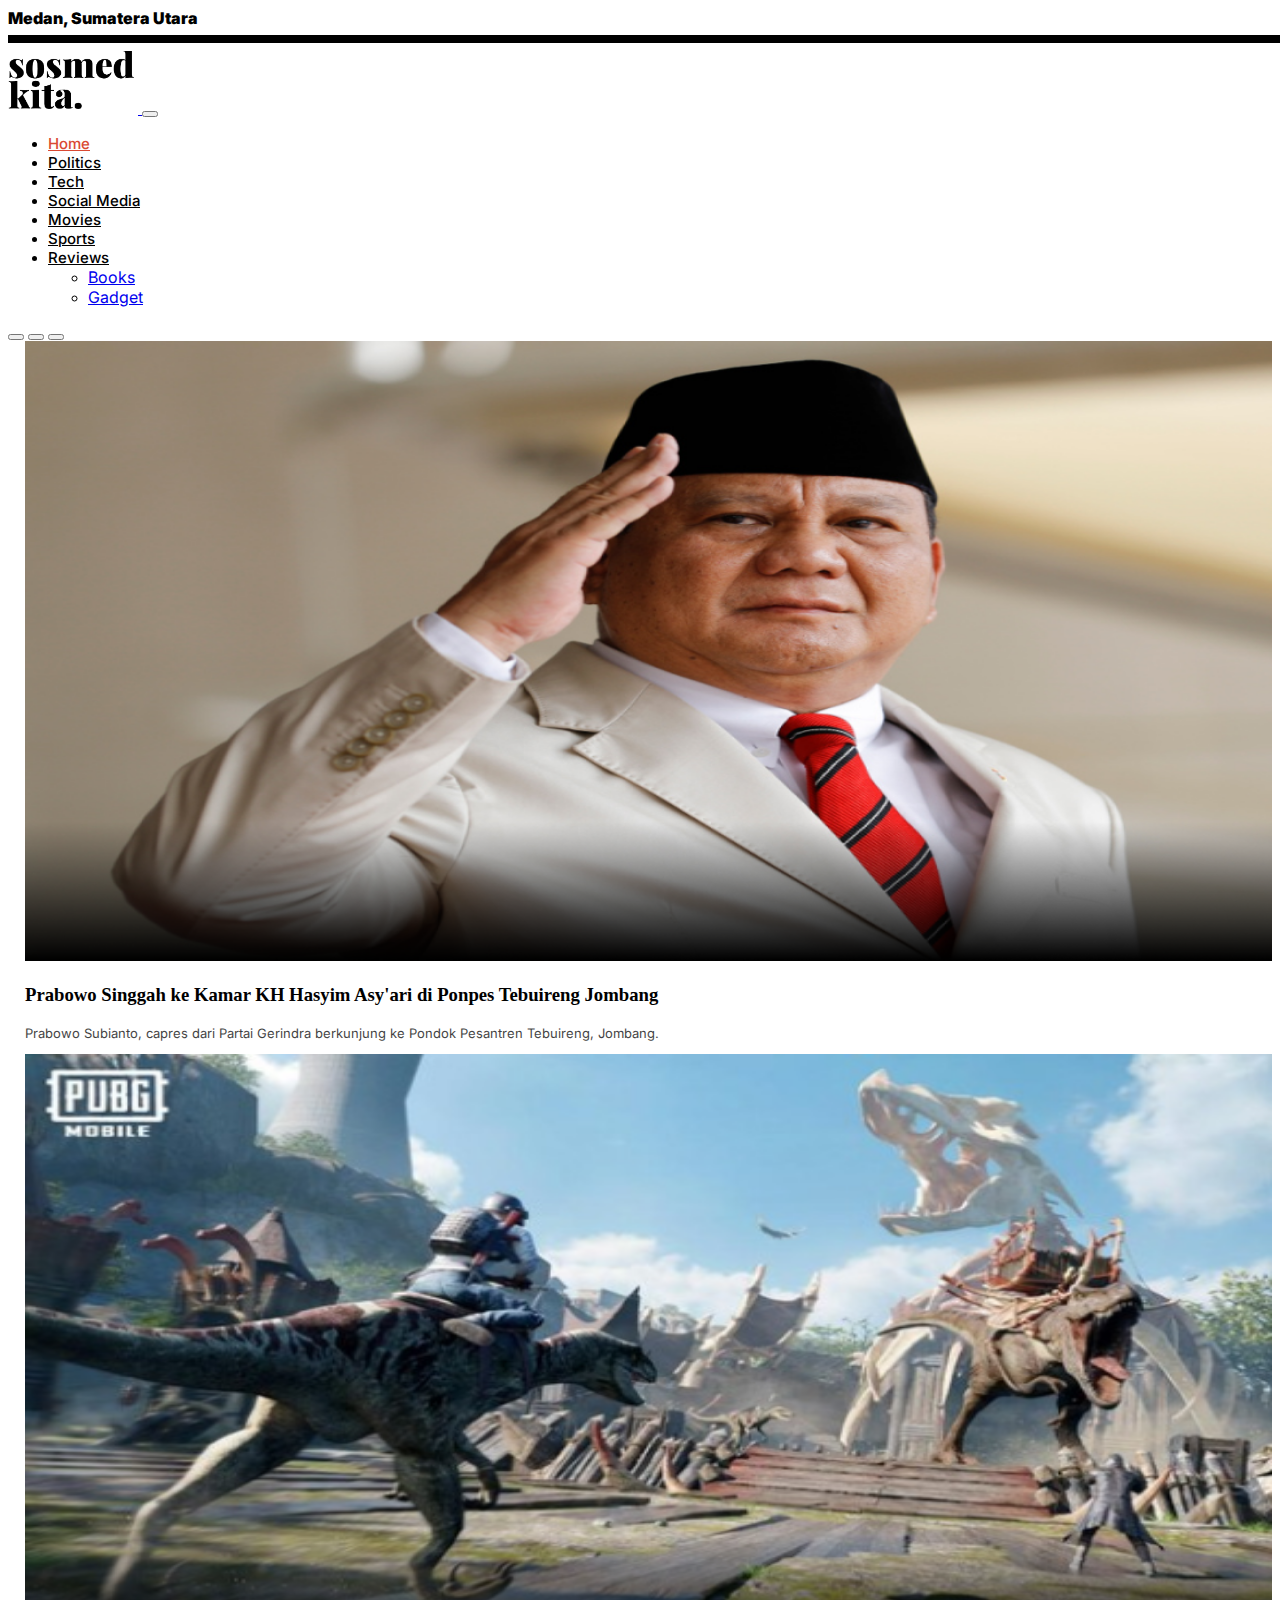
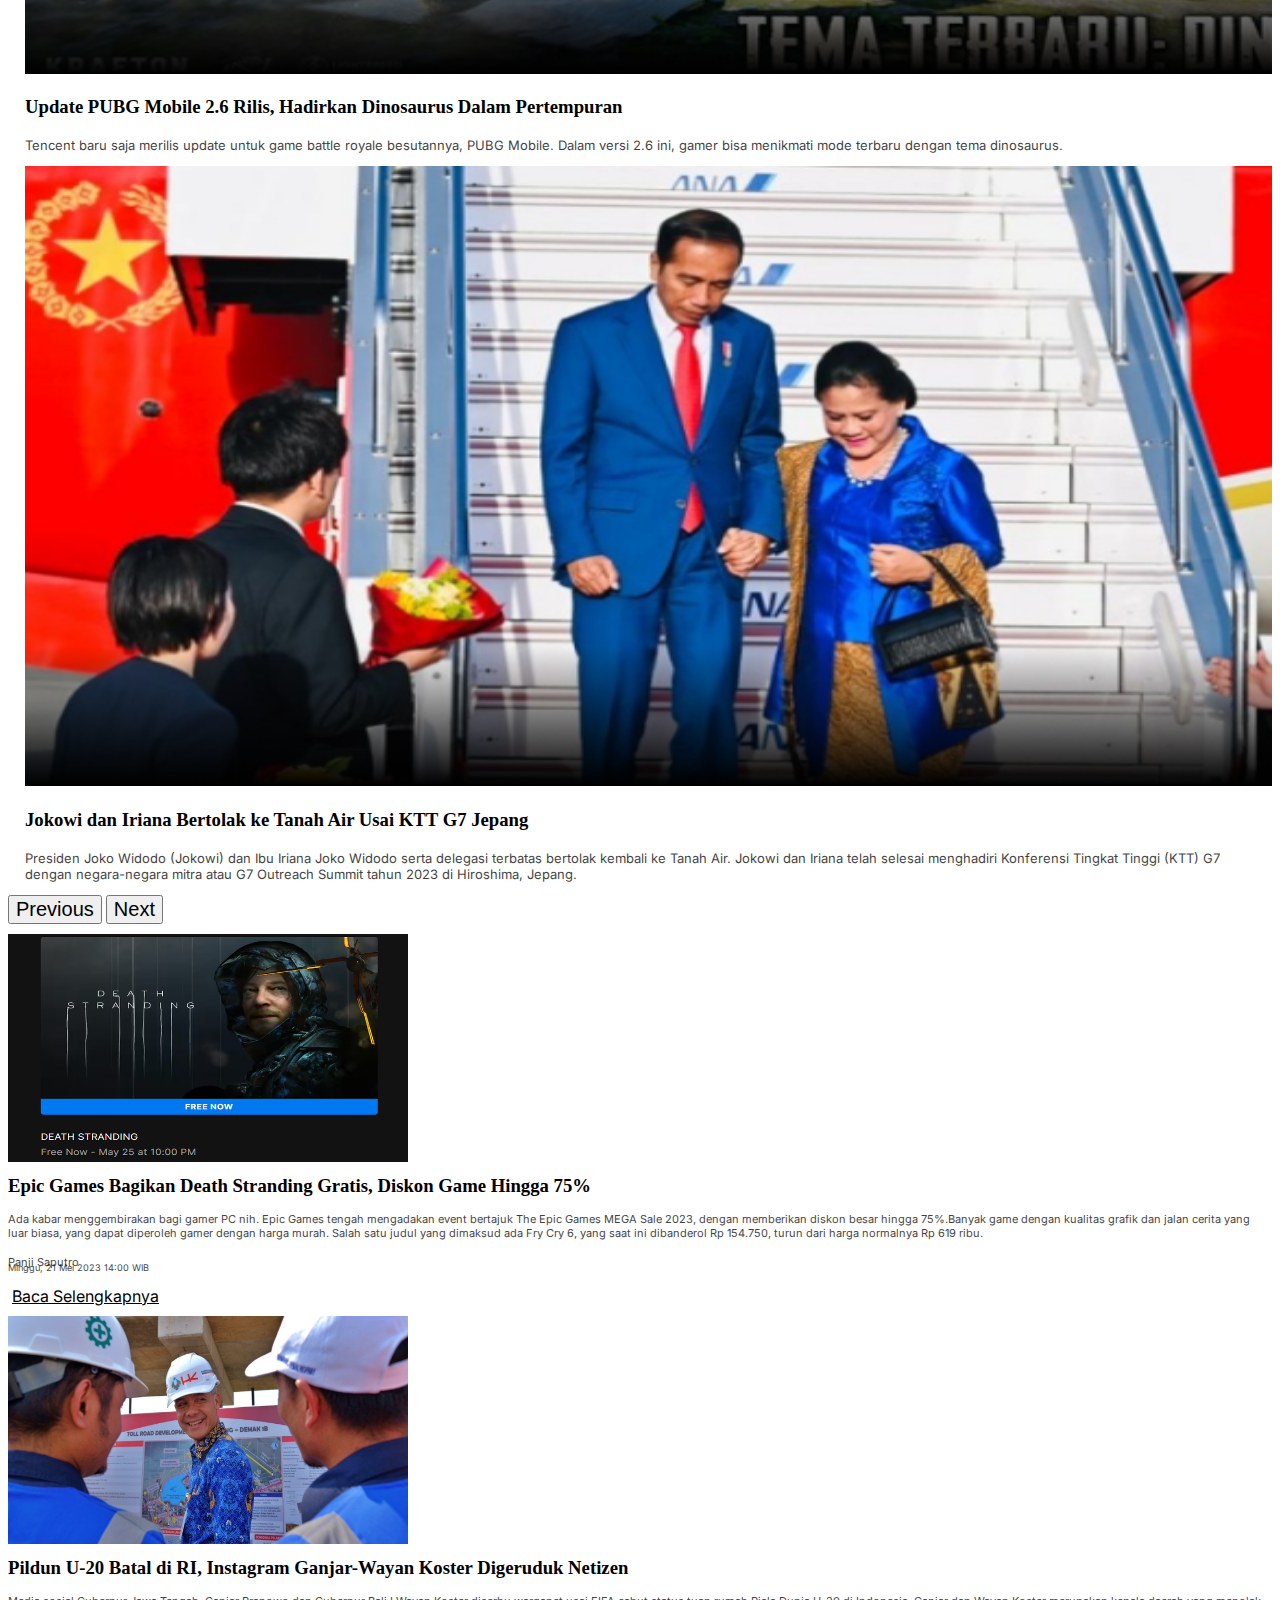
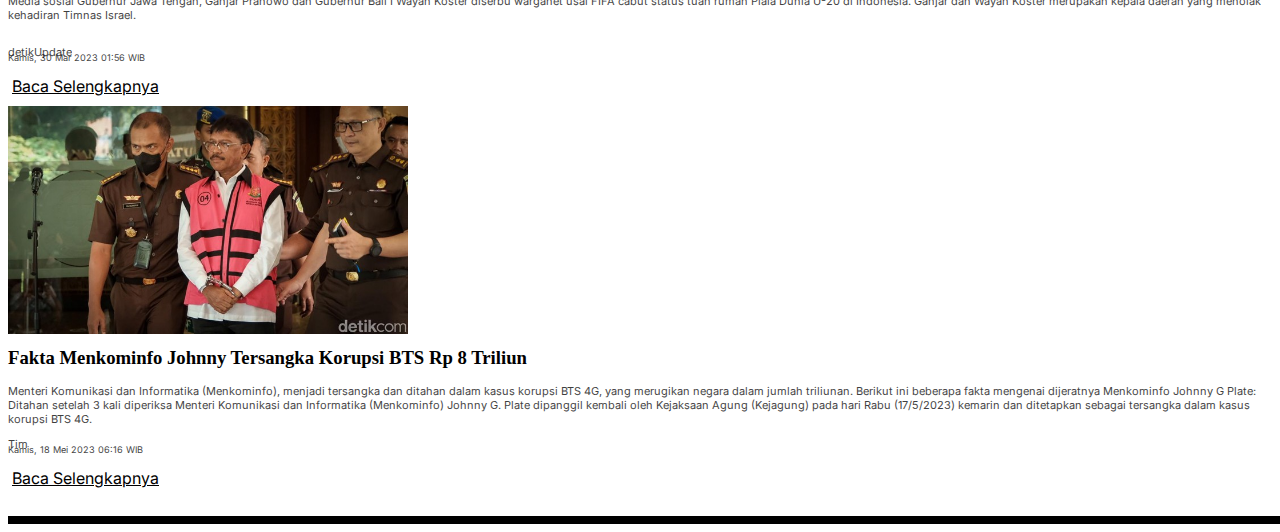
==== commit 93595171: "sappa berantam" ====
--- a/kak_dennis/index.html
+++ b/kak_dennis/index.html
@@ -29,8 +29,8 @@
   <div class="container">
     <nav class="navbar navbar-expand-lg bg-body-tertiary">
       <div class="container-fluid">
-        <span id="real-time-date" style="font-family: 'Inter'; font-weight: 900; display: inline; pb-sm-0"></span>
-        <span class="container-fluid text-end" style="font-family: 'Inter'; font-weight: 900; pb-sm-0 pe-sm-0">Medan, Sumatera Utara</span>
+        <span id="real-time-date" style="font-family: 'Inter'; font-weight: 900; display: inline;"></span>
+        <span class="container-fluid text-end" style="font-family: 'Inter'; font-weight: 900;">Medan, Sumatera Utara</span>
       </div>
     </nav>
 
@@ -98,7 +98,7 @@
       <div class="carousel-inner px-sm-3">
         <div class="carousel-item active">
           <a href="https://www.detik.com/jatim/berita/d-6731264/prabowo-singgah-ke-kamar-kh-hasyim-asyari-di-ponpes-tebuireng-jombang">
-              <img src="images/prabowo-car.png" style="width: 1247px; height: 620px;" class="d-block w-100" alt="...">
+              <img src="images/prabaru.jpg" style="width: 1247px; height: 620px;" class="d-block w-100" alt="...">
           </a>
           <div class="carousel-caption d-none d-md-block">
             <h3 style="font-family: 'Playfair'; font-weight: 900;">Prabowo Singgah ke Kamar KH Hasyim Asy'ari di Ponpes Tebuireng Jombang</h3>
--- a/kak_dennis/style-pol.css
+++ b/kak_dennis/style-pol.css
@@ -66,7 +66,7 @@
 
 .card {
     margin-top: 10px;
-    border: none;
+    border: black;
 }
 
 
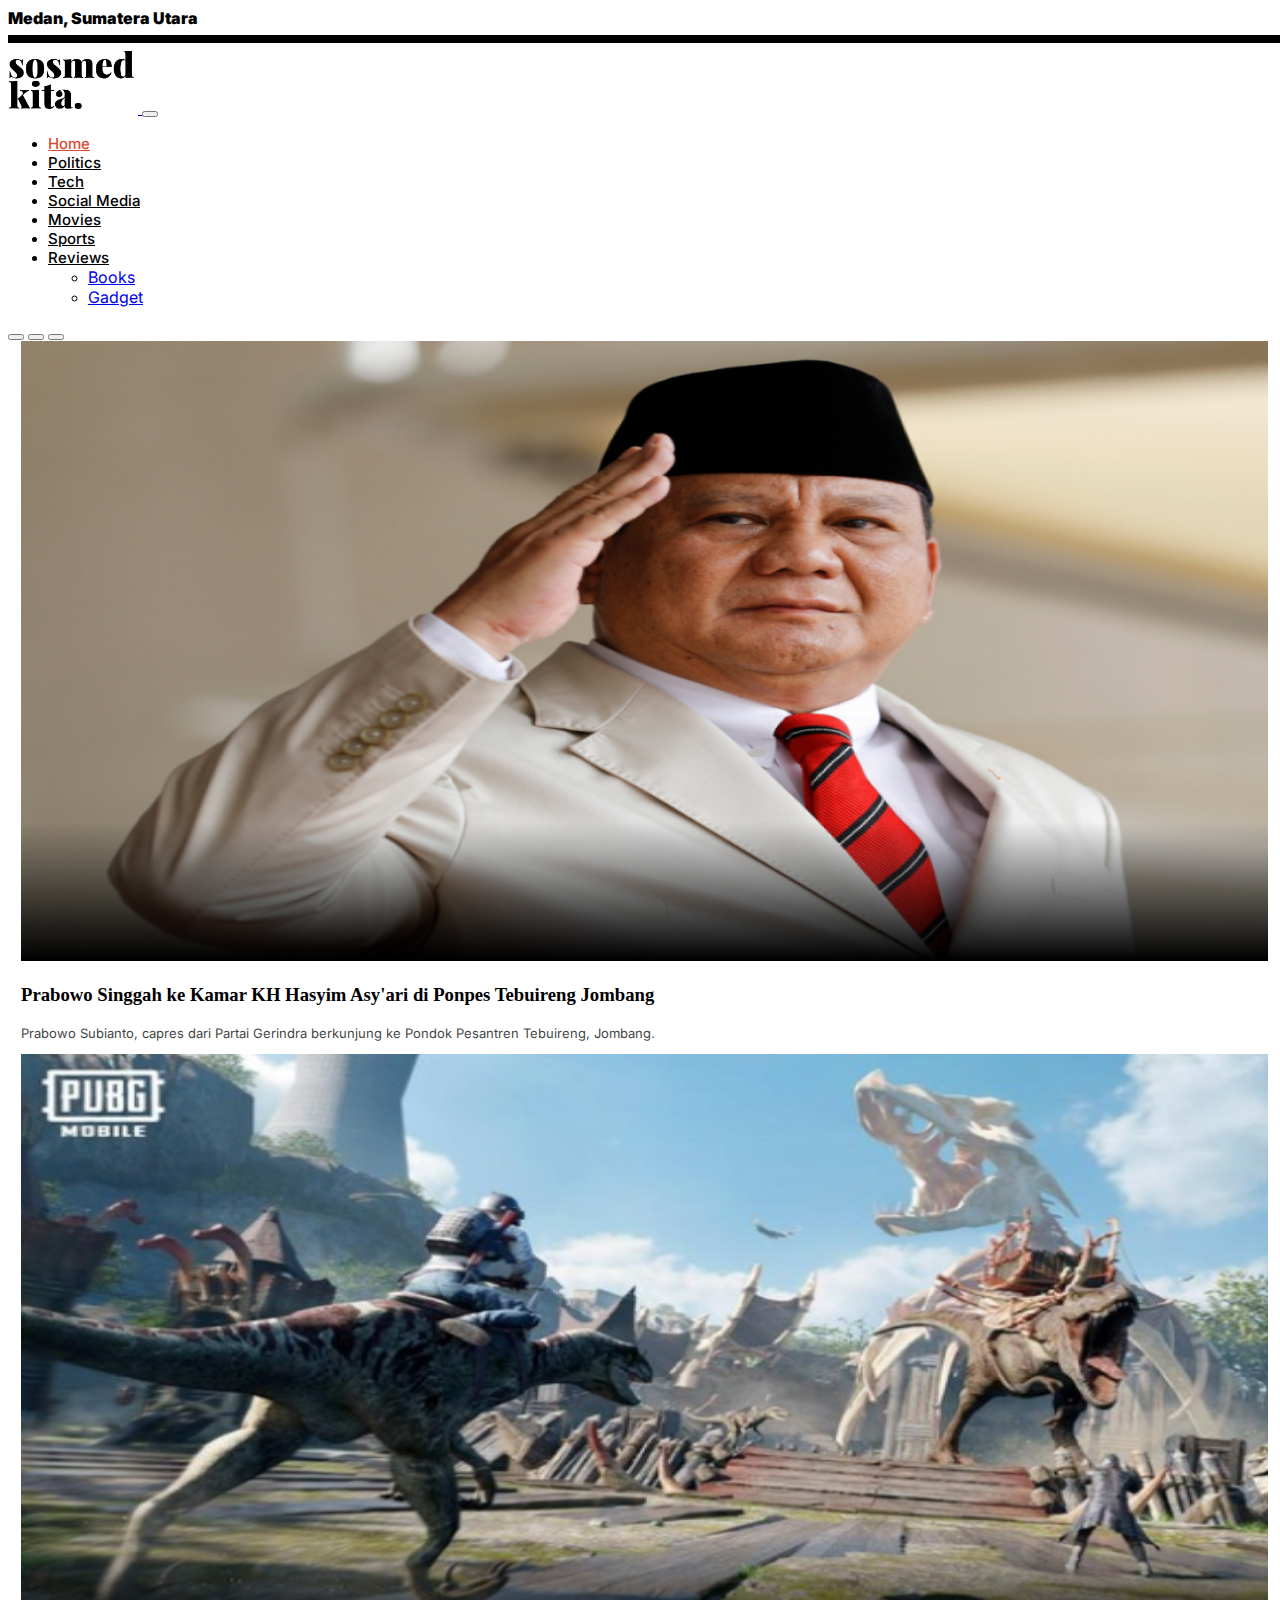
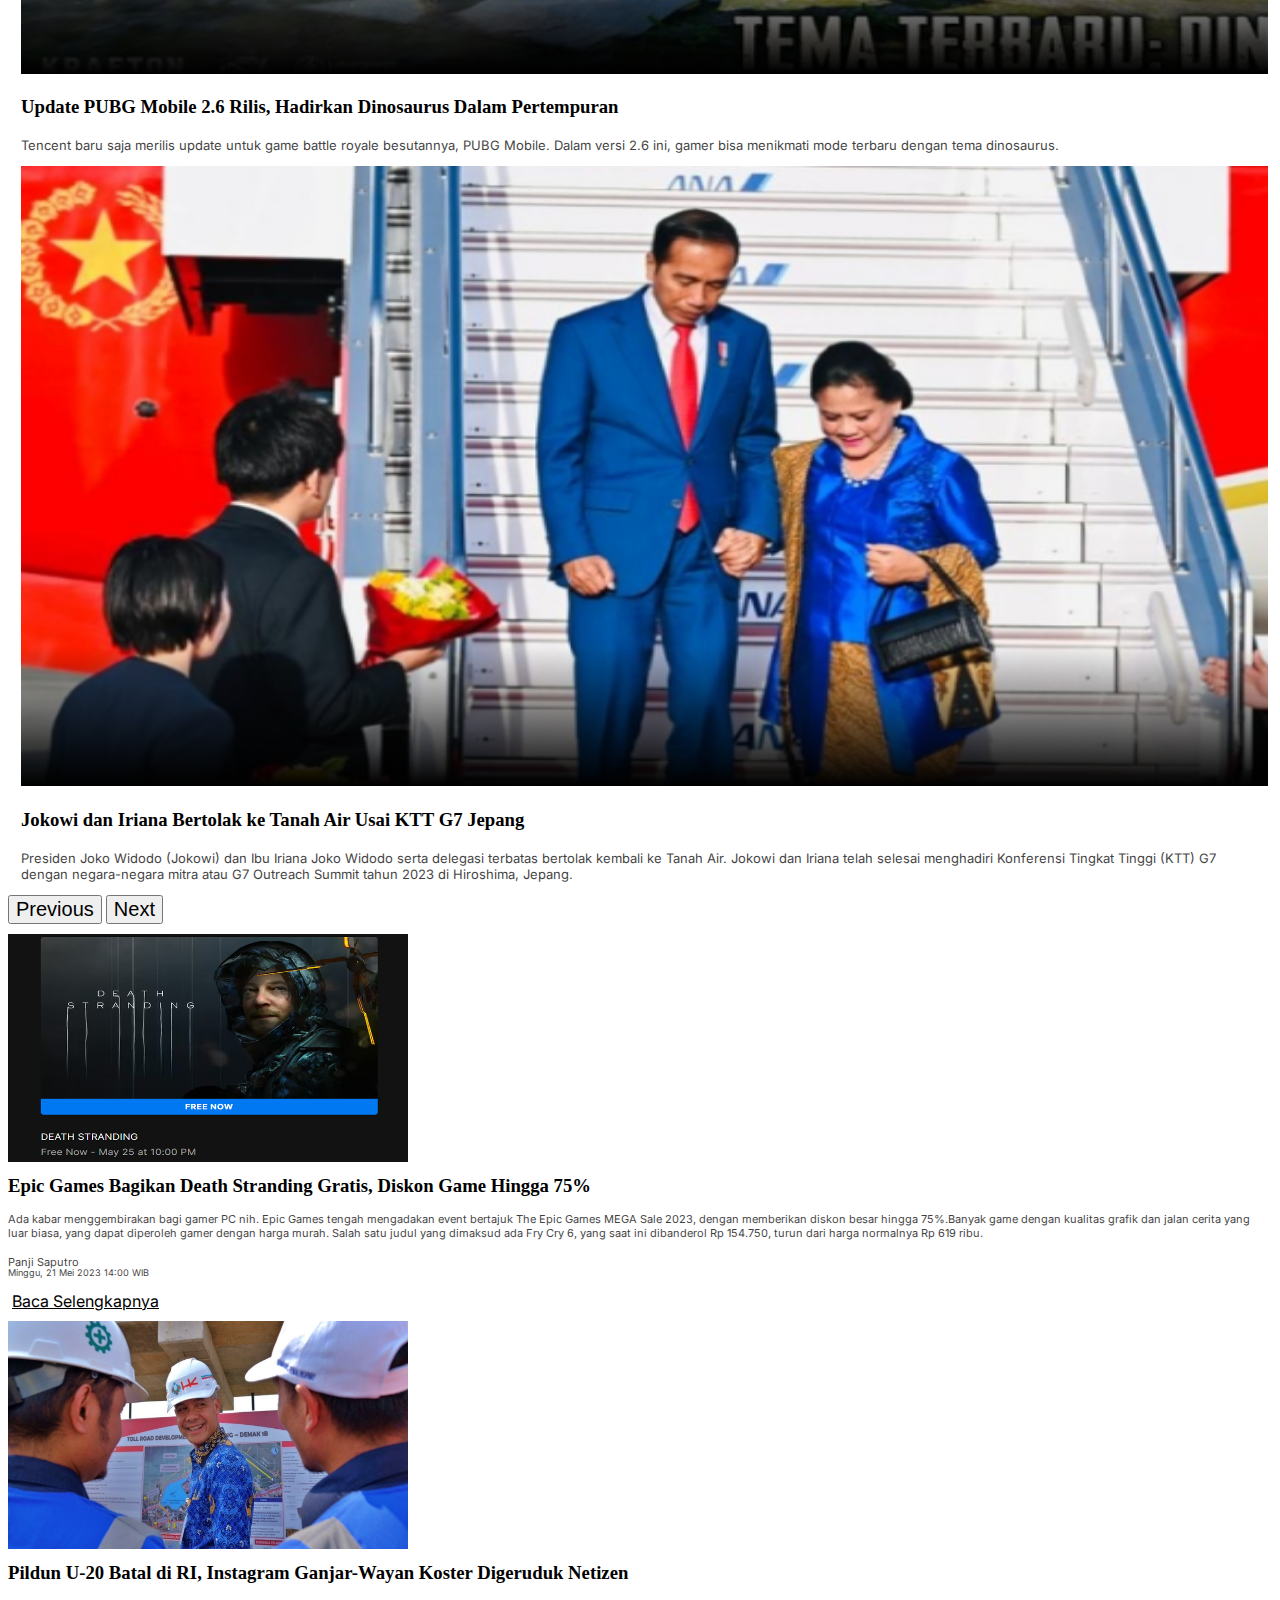
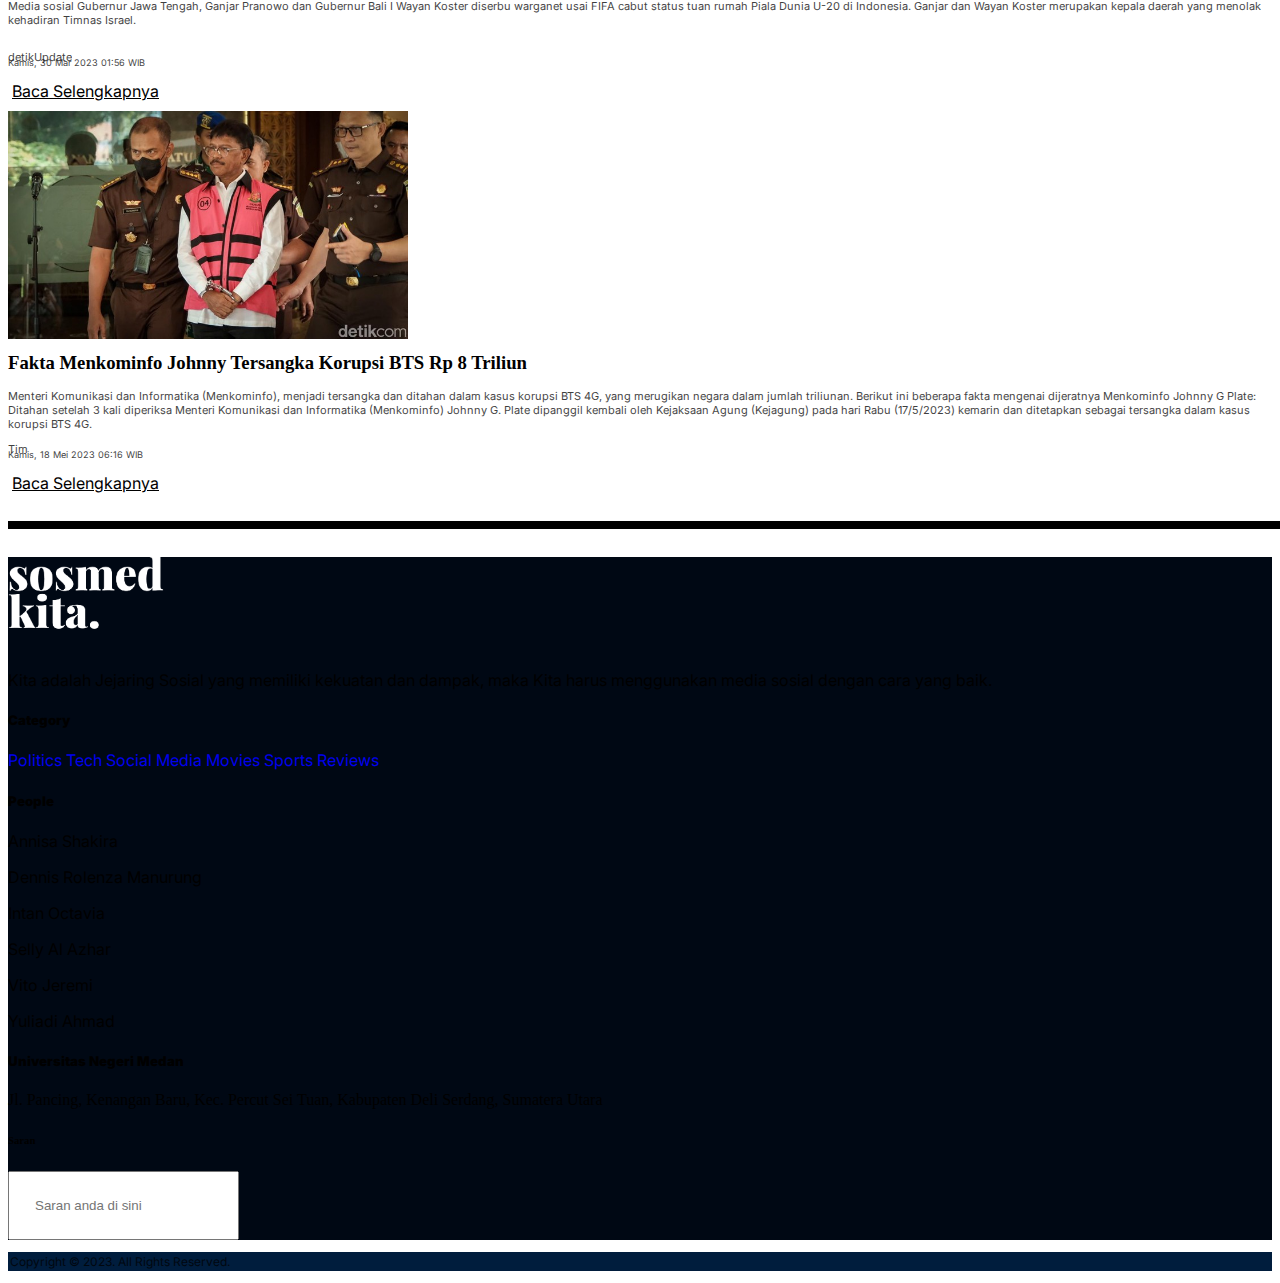
==== commit 95b6be50: "home anjingg babi bangsattt pantekk kontolll memek" ====
--- a/kak_dennis/index.html
+++ b/kak_dennis/index.html
@@ -29,7 +29,7 @@
   <div class="container">
     <nav class="navbar navbar-expand-lg bg-body-tertiary">
       <div class="container-fluid">
-        <span id="real-time-date" style="font-family: 'Inter'; font-weight: 900; display: inline;"></span>
+        <span id="real-time-date" class="container text-start" style="font-family: 'Inter'; font-weight: 900;"></span>
         <span class="container-fluid text-end" style="font-family: 'Inter'; font-weight: 900;">Medan, Sumatera Utara</span>
       </div>
     </nav>
@@ -59,25 +59,25 @@
                   <a class="nav-link active" href="index.html">Home</a>
                 </li>
                 <li class="nav-item">
-                  <a class="nav-link" href="#">Politics</a>
-                </li>
-                <li class="nav-item">
-                  <a class="nav-link" href="#">Tech</a>
-                </li>
-                <li class="nav-item">
-                  <a class="nav-link" href="#">Social Media</a>
-                </li>
-                <li class="nav-item">
-                  <a class="nav-link" href="#">Movies</a>
-                </li>
-                <li class="nav-item">
-                  <a class="nav-link" href="#">Sports</a>
+                  <a class="nav-link" href="Politics.html">Politics</a>
+                </li>
+                <li class="nav-item">
+                  <a class="nav-link" href="Tech.html">Tech</a>
+                </li>
+                <li class="nav-item">
+                  <a class="nav-link" href="socmed.html">Social Media</a>
+                </li>
+                <li class="nav-item">
+                  <a class="nav-link" href="movies.html">Movies</a>
+                </li>
+                <li class="nav-item">
+                  <a class="nav-link" href="sports.html">Sports</a>
                 </li>
                 <li class="nav-item dropdown">
                   <a class="nav-link dropdown-toggle" style="color: black;" data-bs-toggle="dropdown" href="#" role="button" aria-expanded="false">Reviews</a>
                   <ul class="dropdown-menu">
-                    <li><a class="dropdown-item" href="#">Books</a></li>
-                    <li><a class="dropdown-item" href="#">Gadget</a></li>
+                    <li><a class="dropdown-item" href="books.html">Books</a></li>
+                    <li><a class="dropdown-item" href="gadget.html">Gadget</a></li>
                   </ul>
                 </li>
               </li>
@@ -95,7 +95,7 @@
         <button type="button" data-bs-target="#carouselExampleCaptions" data-bs-slide-to="1" aria-label="Slide 2"></button>
         <button type="button" data-bs-target="#carouselExampleCaptions" data-bs-slide-to="2" aria-label="Slide 3"></button>
       </div>
-      <div class="carousel-inner px-sm-3">
+      <div class="carousel-inner" style="padding-left: 13px; padding-right: 13px;">
         <div class="carousel-item active">
           <a href="https://www.detik.com/jatim/berita/d-6731264/prabowo-singgah-ke-kamar-kh-hasyim-asyari-di-ponpes-tebuireng-jombang">
               <img src="images/prabaru.jpg" style="width: 1247px; height: 620px;" class="d-block w-100" alt="...">
@@ -133,270 +133,74 @@
     </div>
 
       <!--card1-->
-      <div class="card mb-3">
-        <div class="row g-0">
-          <div class="col-md-4">
-            <img src="images/ds.png" style="width: 400px; height: 228px;" class="card-img-top rounded-start rounded-end " alt="...">
-          </div>
-          <div class="col-md-8">
-            <div class="card-body">
-              <h3 class="card-title ps-4">Epic Games Bagikan Death Stranding Gratis, Diskon Game Hingga 75%</h3>
-              <p class="card-text ps-4">Ada kabar menggembirakan bagi gamer PC nih. Epic Games tengah mengadakan event bertajuk The Epic Games MEGA Sale 2023, dengan memberikan diskon besar hingga 75%.Banyak game dengan kualitas grafik dan jalan cerita yang luar biasa, yang dapat diperoleh gamer dengan harga murah. Salah satu judul yang dimaksud ada Fry Cry 6, yang saat ini dibanderol Rp 154.750, turun dari harga normalnya Rp 619 ribu.</p>
-              <p class="card-text ps-4" style="margin-top: 15px;">Panji Saputro</p>
-              <p class="card-text ps-4" style="margin-top: -20px;"><small class="text-muted">Minggu, 21 Mei 2023 14:00 WIB</small></p>
-              <a href="https://inet.detik.com/games-news/d-6730652/epic-games-bagikan-death-stranding-gratis-diskon-game-hingga-75" class="btn btn-primary ms-4">Baca Selengkapnya</a>
-            </div>
-          </div>
-        </div>
-      </div>
-
-      <!--card2-->
-      <div class="card mb-3">
-        <div class="row g-0">
-          <div class="col-md-4">
-            <img src="images/ganjar.jpeg" style="width: 400px; height: 228px;" class="card-img-top rounded-start rounded-end alt="...">
-          </div>
-          <div class="col-md-8">
-            <div class="card-body">
-              <h3 class="card-title ps-4">Pildun U-20 Batal di RI, Instagram Ganjar-Wayan Koster Digeruduk Netizen</h3>
-              <p class="card-text ps-4">Media sosial Gubernur Jawa Tengah, Ganjar Pranowo dan Gubernur Bali I Wayan Koster diserbu warganet usai FIFA cabut status tuan rumah Piala Dunia U-20 di Indonesia. Ganjar dan Wayan Koster merupakan kepala daerah yang menolak kehadiran Timnas Israel.</p>
-              <p class="card-text ps-4" style="margin-top: 23px;">detikUpdate</p>
-              <p class="card-text ps-4" style="margin-top: -20px;"><small class="text-muted">Kamis, 30 Mar 2023 01:56 WIB</small></p>
-              <a href="https://20.detik.com/detikupdate/20230330-230330052/pildun-u-20-batal-di-ri-instagram-ganjar-wayan-koster-digeruduk-netizen" style="margin-top: -1px;" class="btn btn-primary ms-4">Baca Selengkapnya</a>
-            </div>
-          </div>
-        </div>
-      </div>
-
-      <!--card3-->
-      <div class="card mb-3">
-        <div class="row g-0">
-          <div class="col-md-4">
-            <img src="images/plate.jpeg" style="width: 400px; height: 228px;" class="card-img-top rounded-start rounded-end alt="...">
-          </div>
-          <div class="col-md-8">
-            <div class="card-body">
-              <h3 class="card-title ps-4">Fakta Menkominfo Johnny Tersangka Korupsi BTS Rp 8 Triliun</h3>
-              <p class="card-text ps-4">Menteri Komunikasi dan Informatika (Menkominfo), menjadi tersangka dan ditahan dalam kasus korupsi BTS 4G, yang merugikan negara dalam jumlah triliunan. Berikut ini beberapa fakta mengenai dijeratnya Menkominfo Johnny G Plate:
-                Ditahan setelah 3 kali diperiksa
-                Menteri Komunikasi dan Informatika (Menkominfo) Johnny G. Plate dipanggil kembali oleh Kejaksaan Agung (Kejagung) pada hari Rabu (17/5/2023) kemarin dan ditetapkan sebagai tersangka dalam kasus korupsi BTS 4G.</p>
-              <p class="card-text ps-4" style="margin-top: 3px;">Tim</p>
-              <p class="card-text ps-4" style="margin-top: -20px;"><small class="text-muted">Kamis, 18 Mei 2023 06:16 WIB</small></p>
-              <a href="https://inet.detik.com/law-and-policy/d-6726125/fakta-menkominfo-johnny-tersangka-korupsi-bts-rp-8-triliun" style="margin-top: -2px;" class="btn btn-primary ms-4">Baca Selengkapnya</a>
-            </div>
-          </div>
-        </div>
-      </div>
+      <div class="container">
+        <div class="card mb-0">
+          <div class="row g-0">
+            <div class="col-md-4 pt-4 mb-0">
+              <img src="images/ds.png" style="width: 400px; height: 228px;" class="card-img-top rounded-start rounded-end " alt="...">
+            </div>
+            <div class="col-md-8">
+              <div class="card-body ms-3 pt-4">
+                <h3 class="card-title ps-4">Epic Games Bagikan Death Stranding Gratis, Diskon Game Hingga 75%</h3>
+                <p class="card-text ps-4">Ada kabar menggembirakan bagi gamer PC nih. Epic Games tengah mengadakan event bertajuk The Epic Games MEGA Sale 2023, dengan memberikan diskon besar hingga 75%.Banyak game dengan kualitas grafik dan jalan cerita yang luar biasa, yang dapat diperoleh gamer dengan harga murah. Salah satu judul yang dimaksud ada Fry Cry 6, yang saat ini dibanderol Rp 154.750, turun dari harga normalnya Rp 619 ribu.</p>
+                <p class="card-text ps-4" style="margin-top: 15px;">Panji Saputro</p>
+                <p class="card-text ps-4 mb-3" style="margin-top: -15px;"><small class="text-muted">Minggu, 21 Mei 2023 14:00 WIB</small></p>
+                <a href="https://inet.detik.com/games-news/d-6730652/epic-games-bagikan-death-stranding-gratis-diskon-game-hingga-75" class="btn btn-primary ms-4">Baca Selengkapnya</a>
+              </div>
+            </div>
+          </div>
+        </div>
+  
+        <!--card2-->
+        <div class="card mb-0">
+          <div class="row g-0">
+            <div class="col-md-4 pt-1 mb-0 mt-0">
+              <img src="images/ganjar.jpeg" style="width: 400px; height: 228px;" class="card-img-top rounded-start rounded-end" alt="...">
+            </div>
+            <div class="col-md-8">
+              <div class="card-body ms-3 pt-2">
+                <h3 class="card-title ps-4">Pildun U-20 Batal di RI, Instagram Ganjar-Wayan Koster Digeruduk Netizen</h3>
+                <p class="card-text ps-4">Media sosial Gubernur Jawa Tengah, Ganjar Pranowo dan Gubernur Bali I Wayan Koster diserbu warganet usai FIFA cabut status tuan rumah Piala Dunia U-20 di Indonesia. Ganjar dan Wayan Koster merupakan kepala daerah yang menolak kehadiran Timnas Israel.</p>
+                <p class="card-text ps-4" style="margin-top: 23px;">detikUpdate</p>
+                <p class="card-text ps-4 mb-3" style="margin-top: -20px;"><small class="text-muted">Kamis, 30 Mar 2023 01:56 WIB</small></p>
+                <a href="https://20.detik.com/detikupdate/20230330-230330052/pildun-u-20-batal-di-ri-instagram-ganjar-wayan-koster-digeruduk-netizen" style="margin-top: -1px;" class="btn btn-primary ms-4">Baca Selengkapnya</a>
+              </div>
+            </div>
+          </div>
+        </div>
+  
+        <!--card3-->
+        <div class="card mb-0">
+          <div class="row g-0">
+            <div class="col-md-4 pt-1 mt-0">
+              <img src="images/plate.jpeg" style="width: 400px; height: 228px;" class="card-img-top rounded-start rounded-end" alt="...">
+            </div>
+            <div class="col-md-8">
+              <div class="card-body ms-3 pt-0">
+                <h3 class="card-title ps-4">Fakta Menkominfo Johnny Tersangka Korupsi BTS Rp 8 Triliun</h3>
+                <p class="card-text ps-4">Menteri Komunikasi dan Informatika (Menkominfo), menjadi tersangka dan ditahan dalam kasus korupsi BTS 4G, yang merugikan negara dalam jumlah triliunan. Berikut ini beberapa fakta mengenai dijeratnya Menkominfo Johnny G Plate:
+                  Ditahan setelah 3 kali diperiksa
+                  Menteri Komunikasi dan Informatika (Menkominfo) Johnny G. Plate dipanggil kembali oleh Kejaksaan Agung (Kejagung) pada hari Rabu (17/5/2023) kemarin dan ditetapkan sebagai tersangka dalam kasus korupsi BTS 4G.</p>
+                <p class="card-text ps-4" style="margin-top: 3px;">Tim</p>
+                <p class="card-text ps-4 mb-3" style="margin-top: -20px;"><small class="text-muted">Kamis, 18 Mei 2023 06:16 WIB</small></p>
+                <a href="https://inet.detik.com/law-and-policy/d-6726125/fakta-menkominfo-johnny-tersangka-korupsi-bts-rp-8-triliun" style="margin-top: -2px;" class="btn btn-primary ms-4">Baca Selengkapnya</a>
+              </div>
+            </div>
+          </div>
+        </div>
+      </div>
+
+      <div class="container">
+        <p id="garis" style="background-color: black; font-size: 7px; text-align: center; margin-top: 28px; margin-bottom: 28px;">-</p>
+      </div>
+      </div>
+     
       
 
-<!--end content-->
-  
-<p id="garis" style="background-color: black; font-size: 7px; text-align: center; margin-top: 28px;">-</p>
-    
-
-    <!--content-->
-    <!-- <div class="row">
-        <div class="col-sm-6">
-            <a href="#" class="card-link">
-          <div class="card" style="margin-bottom: 390px;">
-            <div class="card-body">
-                <img src="images/prabowo.jpeg" style="width: 572px;" class="card-img-top" alt="...">
-                <h1 class="card-title">Prabowo Singgah ke Kamar KH Hasyim Asy'ari di Ponpes Tebuireng Jombang</h1>
-                <p class="card-text ps-4" style="margin-left: 5px; margin-top: 10px;">Prabowo Subianto, capres dari Partai Gerindra berkunjung ke Pondok Pesantren Tebuireng, Jombang.</p>
-                <p class="card-text" style="margin-top: -3px; margin-left: 5px;">Panji Saputro</p>
-                <p class="card-text" style="margin-top: -20px; margin-left: 5px;"><small class="text-muted">Minggu, 21 Mei 2023 14:00 WIB</small></p>
-              </div>
-            </a>
-          </div>
-        </div> -->
-
-        <!--kecil-->
-        <!-- <div class="col-sm-6">
-          <div class="card" style="margin-left: -50px; margin-top: 25.5px; height: 180px; width: 700px;">
-            <div class="row g-0">
-                <div class="col-md-4">
-                  <img src="images/ganjar.jpeg" class="img-fluid rounded-start" style="margin-left: -20px;margin-bottom: -20px; width: 400px; height: 165px;" alt="...">
-                </div>
-                <div class="col-md-8">
-                  <div class="card-body">
-                    <h3 class="card-title" style="margin-left: -28px; margin-top: -5px;">Ganjar Sebut Tol Semarang-Demak Jadi Solusi Rob di Sayung</h3>
-                    <p class="card-text" style="margin-left: -26px; margin-top: 8px;">Ulama sekaligus budayawan KH Ahmad Mustofa Bisri atau Gus Mus menyentil kondisi banjir rob di sekitar jalur Pantura, Sayung, Demak.</p>
-                    <p class="card-text" style="margin-top: -1px; margin-left: -25px;">Afzal Nur Iman</p>
-                    <p class="card-text" style="margin-top: -20px; margin-left: -25px;"><small class="text-muted">Rabu, 17 Mei 2023 18:39 WIB</small></p>
-                  </div>
-                </div>
-              </div>
-          </div>
-        </div> -->
-
-        <!-- <div class="col-sm-6">
-            <div class="card position-absolute top-2 bottom-0 start-50 translate-right-x" style="margin-left: -40px; margin-top: -19px; height: 180px; width: 700px;">
-                <div class="row g-0">
-                    <div class="col-md-4">
-                      <img src="images/sandi.jpeg" class="img-fluid rounded-start" style="margin-left: -20px; margin-top: -90px; width: 400px; height: 165px;" alt="...">
-                    </div>
-                    <div class="col-md-8">
-                      <div class="card-body" style="margin-left: 3px; margin-top: -90px;">
-                        <h3 class="card-title" style="margin-left: -28px; margin-top: -15px;">Tak Tergesa Pilih Partai, Sandiaga: Ingin Pemikiran-Gagasan Saya Diterima</h3>
-                        <p class="card-text" style="margin-left: -28px; margin-top: -5px;">Menteri Pariwisata dan Ekonomi Kreatif (Menparekraf) Sandiaga Uno mengaku masih menjajaki partai yang cocok untuk berlabuh setelah keluar dari Partai Gerindra.</p>
-                        <p class="card-text" style="margin-top: -10px; margin-left: -27px;">Angling Adhitya Purbaya</p>
-                        <p class="card-text" style="margin-top: -20px; margin-left: -27px;"><small class="text-muted">Minggu, 21 Mei 2023 14:00 WIB</small></p>
-                      </div>
-                    </div>
-                  </div>
-              </div>
-          </div> -->
-
-        <!--kecil3-->  
-          <!-- <div class="col-sm-6">
-            <div class="card position-absolute top-100 right-40 bottom-0 end-10" style="margin-left: -50px; margin-top: -85px; height: 180px; width: 700px;">
-              <div class="row g-0">
-                  <div class="col-md-4">
-                    <img src="images/amin.jpeg" class="img-fluid rounded-start" style="margin-left: -20px;margin-bottom: -20px; width: 400px; height: 165px;" alt="...">
-                  </div>
-                  <div class="col-md-8">
-                    <div class="card-body">
-                      <h3 class="card-title" style="margin-left: -28px; margin-top: -15px;">Ngabalin ke Amien Rais yang Minta Paloh Pukul Balik Kasus Plate: Provokator!</h3>
-                      <p class="card-text" style="margin-left: -26px; margin-top: -8px;">Ketua Majelis Syuro Partai Ummat, Amien Rais, merespons penetapan tersangka terhadap Menkominfo Johny G Plate terkait dugaan korupsi pengadaan tower BTS dengan meminta Ketum NasDem Surya Paloh melawan balik.</p>
-                      <p class="card-text" style="margin-top: -15px; margin-left: -25px;">Tim detikNews</p>
-                      <p class="card-text" style="margin-top: -20px; margin-left: -25px;"><small class="text-muted">Jumat, 19 Mei 2023 20:29 WIB</small></p>
-                    </div>
-                  </div>
-                </div>
-            </div>
-          </div>
-      </div> -->
-    <!--end content-->
-    
-
-     <!--
-         
-    <div class="container-fluid py-5 mt-5">
-        <div class="container pt-5 pb-3">
-            <div class="text-center mb-3 pb-3">
-                <h3 style="font-family: 'Inter'; font-weight: 900; color: #DA4933;">Team</h3>
-                <h1 style="font-family: 'Inter'; font-weight: 900;">Meet the People</h1>
-            </div>
-            <div class="row">
-                <div class="col-lg-3 col-md-4 col-sm-6 pb-2">
-                    <div class="team-item bg-white mb-4">
-                        <div class="team-img position-relative overflow-hidden">
-                            <img class="img-fluid w-100" src="images/ica.jpg" alt="">
-                            <div class="team-social">
-                                <a class="btn btn-outline-primary btn-square" href=""><i class="fab fa-twitter"></i></a>
-                                <a class="btn btn-outline-primary btn-square" href=""><i class="fab fa-facebook-f"></i></a>
-                                <a class="btn btn-outline-primary btn-square" href=""><i class="fab fa-instagram"></i></a>
-                                <a class="btn btn-outline-primary btn-square" href=""><i class="fab fa-linkedin-in"></i></a>
-                            </div>
-                        </div>
-                        <div class="text-center py-4">
-                            <h5 class="text-truncate">Annisa Shakira</h5>
-                            <p class="m-0">Sometime i wonder if things would have turned out differently if i had done just one thing or said those few words or been a little less like this and a little more like that, sometimes i wonder.</p>
-                        </div>
-                    </div>
-                </div>
-
-                <div class="col-lg-3 col-md-4 col-sm-6 pb-2">
-                    <div class="team-item bg-white mb-4">
-                        <div class="team-img position-relative overflow-hidden">
-                            <img class="img-fluid w-100" src="images/denis.jpg" alt="">
-                            <div class="team-social">
-                                <a class="btn btn-outline-primary btn-square" href=""><i class="fab fa-twitter"></i></a>
-                                <a class="btn btn-outline-primary btn-square" href=""><i class="fab fa-facebook-f"></i></a>
-                                <a class="btn btn-outline-primary btn-square" href=""><i class="fab fa-instagram"></i></a>
-                                <a class="btn btn-outline-primary btn-square" href=""><i class="fab fa-linkedin-in"></i></a>
-                            </div>
-                        </div>
-                        <div class="text-center py-4">
-                            <h5 class="text-truncate">Dennis Rolenza Manurung</h5>
-                            <p class="m-0">You are going to piss a lot of people off when you start doing what is best for you. Stop being so afraid to be confident. Girls who are kind are even prettier.</p>
-                        </div>
-                    </div>
-                </div>
-
-                <div class="col-lg-3 col-md-4 col-sm-6 pb-2">
-                    <div class="team-item bg-white mb-4">
-                        <div class="team-img position-relative overflow-hidden">
-                            <img class="img-fluid w-100" src="images/intan.jpg" alt="">
-                            <div class="team-social">
-                                <a class="btn btn-outline-primary btn-square" href=""><i class="fab fa-twitter"></i></a>
-                                <a class="btn btn-outline-primary btn-square" href=""><i class="fab fa-facebook-f"></i></a>
-                                <a class="btn btn-outline-primary btn-square" href=""><i class="fab fa-instagram"></i></a>
-                                <a class="btn btn-outline-primary btn-square" href=""><i class="fab fa-linkedin-in"></i></a>
-                            </div>
-                        </div>
-                        <div class="text-center py-4">
-                            <h5 class="text-truncate">Intan Octavia</h5>
-                            <p class="m-0">I think that i would be perfectly fine living on this earth by myself.. i don’t know if that makes me really happy or really sad.</p>
-                        </div>
-                    </div>
-                </div>
-                <div class="col-lg-3 col-md-4 col-sm-6 pb-2">
-                    <div class="team-item bg-white mb-4">
-                        <div class="team-img position-relative overflow-hidden">
-                            <img class="img-fluid w-100" src="images/selly.jpg" alt="">
-                            <div class="team-social">
-                                <a class="btn btn-outline-primary btn-square" href=""><i class="fab fa-twitter"></i></a>
-                                <a class="btn btn-outline-primary btn-square" href=""><i class="fab fa-facebook-f"></i></a>
-                                <a class="btn btn-outline-primary btn-square" href=""><i class="fab fa-instagram"></i></a>
-                                <a class="btn btn-outline-primary btn-square" href=""><i class="fab fa-linkedin-in"></i></a>
-                            </div>
-                        </div>
-                        <div class="text-center py-4">
-                            <h5 class="text-truncate">Selly Al Azhar</h5>
-                            <p class="m-0">I wish i could just say everything that i’m thinking. I want to and i’m not sure why i don’t.. i think you would listen and i’d hope you’d understand.Maybe i’ll try soon, maybe i won’t.</p>
-                        </div>
-                    </div>
-                </div>
-
-                <div class="col-lg-3 col-md-4 col-sm-6 pb-2">
-                  <div class="team-item bg-white mb-4">
-                      <div class="team-img position-relative overflow-hidden">
-                          <img class="img-fluid w-100" src="img/team-4.jpg" alt="">
-                          <div class="team-social">
-                              <a class="btn btn-outline-primary btn-square" href=""><i class="fab fa-twitter"></i></a>
-                              <a class="btn btn-outline-primary btn-square" href=""><i class="fab fa-facebook-f"></i></a>
-                              <a class="btn btn-outline-primary btn-square" href=""><i class="fab fa-instagram"></i></a>
-                              <a class="btn btn-outline-primary btn-square" href=""><i class="fab fa-linkedin-in"></i></a>
-                          </div>
-                      </div>
-                      <div class="text-center py-4">
-                          <h5 class="text-truncate">Guide Name</h5>
-                          <p class="m-0">Designation</p>
-                      </div>
-                  </div>
-              </div>
-
-              <div class="col-lg-3 col-md-4 col-sm-6 pb-2">
-                <div class="team-item bg-white mb-4">
-                    <div class="team-img position-relative overflow-hidden">
-                        <img class="img-fluid w-100" src="images/yuli.jpg" alt="">
-                        <div class="team-social">
-                            <a class="btn btn-outline-primary btn-square" href=""><i class="fab fa-twitter"></i></a>
-                            <a class="btn btn-outline-primary btn-square" href=""><i class="fab fa-facebook-f"></i></a>
-                            <a class="btn btn-outline-primary btn-square" href=""><i class="fab fa-instagram"></i></a>
-                            <a class="btn btn-outline-primary btn-square" href=""><i class="fab fa-linkedin-in"></i></a>
-                        </div>
-                    </div>
-                    <div class="text-center py-4">
-                        <h5 class="text-truncate">Yuliadi Ahmad</h5>
-                        <p class="m-0">Lorem ipsum dolor sit amet, consectetur adipiscing elit, sed do eiusmod tempor incididunt ut labore et dolore magna aliqua. Ut enim ad minim veniam, quis nostrud exercitation ullamco laboris nisi ut aliquip ex ea commodo consequat. Duis aute irure dolor in reprehenderit in voluptate velit esse cillum dolore eu fugiat nulla pariatur. </p>
-                    </div>
-                </div>
-            </div>
-            </div>
-        </div>
-    </div>
-     -->
-    
-    <!-- Team End -->
-
-     <!--people end-->
-
-
-       <!-- Footer Start -->
-    <!-- <div class="container-fluid text-white-50 py-5" style="background-color: #000814; margin-top: 90px;">
-        <div class="row pt-5">
+      <div class="container-fluid text-white-50 py-5 mt-5" style="background-color: #000814;">
+
+        <div class="container">
+          <div class="row pt-5 justify-content-between">
             <div class="col-lg-3 col-md-6 mb-5">
                 <a href="" class="navbar-brand">
                     <img src="images/logo-white.png" alt="Logo" width="160"  class="d-inline-block align-text-center">
@@ -405,50 +209,53 @@
             </div>
             <div class="col-lg-3 col-md-6 mb-5">
                 <h5 class="text-white mb-4" style="font-family: 'Inter'; font-weight: 900;">Category</h5>
-                <div class="d-flex flex-column justify-content-start">
-                    <a class="text-white-50 mb-2" href="#"><i class="fa fa-angle-right mr-2"></i>Politics</a>
-                    <a class="text-white-50 mb-2" href="#"><i class="fa fa-angle-right mr-2"></i>Tech</a>
-                    <a class="text-white-50 mb-2" href="#"><i class="fa fa-angle-right mr-2"></i>Social Media</a>
-                    <a class="text-white-50 mb-2" href="#"><i class="fa fa-angle-right mr-2"></i>Movies</a>
-                    <a class="text-white-50 mb-2" href="#"><i class="fa fa-angle-right mr-2"></i>Sports</a>
-                    <a class="text-white-50 mb-2" href="#"><i class="fa fa-angle-right mr-2"></i>Reviews</a>
+                <div class="d-flex flex-column justify-content-start ">
+                    <a class="text-white-50 mb-2" style="text-decoration: none;" href="#"><i class="fa  mr-2"></i>Politics</a>
+                    <a class="text-white-50 mb-2" style="text-decoration: none;" href="#"><i class="fa  mr-2"></i>Tech</a>
+                    <a class="text-white-50 mb-2" style="text-decoration: none;" href="#"><i class="fa  mr-2"></i>Social Media</a>
+                    <a class="text-white-50 mb-2" style="text-decoration: none;" href="#"><i class="fa  mr-2"></i>Movies</a>
+                    <a class="text-white-50 mb-2" style="text-decoration: none;" href="#"><i class="fa  mr-2"></i>Sports</a>
+                    <a class="text-white-50 mb-2" style="text-decoration: none;" href="#"><i class="fa  mr-2"></i>Reviews</a>
                 </div>
             </div>
             <div class="col-lg-3 col-md-6 mb-5">
                 <h5 class="text-white mb-4" style="font-family: 'Inter'; font-weight: 900;">People</h5>
                 <div class="d-flex flex-column justify-content-start">
-                    <p class="text-white-50 mb-2"><i class="fa fa-angle-right mr-2"></i>Annisa Shakira</p>
-                    <p class="text-white-50 mb-2"><i class="fa fa-angle-right mr-2"></i>Dennis Rolenza Manurung</p>
-                    <p class="text-white-50 mb-2"><i class="fa fa-angle-right mr-2"></i>Intan Octavia</p>
-                    <p class="text-white-50 mb-2"><i class="fa fa-angle-right mr-2"></i>Selly Al Azhar</p>
-                    <p class="text-white-50 mb-2"><i class="fa fa-angle-right mr-2"></i>Lorem Ipsum</p>
-                    <p class="text-white-50 mb-2"><i class="fa fa-angle-right mr-2"></i>Yuliadi Ahmad</p>
+                    <p class="text-white-50 mb-2"><i class="fa  mr-2"></i>Annisa Shakira</p>
+                    <p class="text-white-50 mb-2"><i class="fa  mr-2"></i>Dennis Rolenza Manurung</p>
+                    <p class="text-white-50 mb-2"><i class="fa  mr-2"></i>Intan Octavia</p>
+                    <p class="text-white-50 mb-2"><i class="fa  mr-2"></i>Selly Al Azhar</p>
+                    <p class="text-white-50 mb-2"><i class="fa  mr-2"></i>Vito Jeremi</p>
+                    <p class="text-white-50 mb-2"><i class="fa  mr-2"></i>Yuliadi Ahmad</p>
                 </div>
             </div>
             <div class="col-lg-3 col-md-6 mb-5">
                 <h5 class="text-white text-uppercase mb-4" style="font-family: 'Inter'; font-weight: 900;">Universitas Negeri Medan</h5>
-                <p><i class="fa fa-map-marker-alt mr-2"></i>Jl. Pancing, Kenangan Baru, Kec. Percut Sei Tuan, Kabupaten Deli Serdang, Sumatera Utara</p>
+                <p><i class="fa fa-map-marker-alt mr-2"></i> Jl. Pancing, Kenangan Baru, Kec. Percut Sei Tuan, Kabupaten Deli Serdang, Sumatera Utara</p>
                 <h6 class="text-white text-uppercase mt-4 mb-3">Saran</h6>
                 <div class="w-100">
                     <div class="input-group">
                         <input type="text" class="form-control border-light" style="padding: 25px;" placeholder="Saran anda di sini">
-                        <div class="input-group-append">
+                        <!-- <div class="input-group-append">
                             <button class="btn btn-primary px-3">Beri Saran</button>
-                        </div>
+                        </div> -->
                     </div>
                 </div>
             </div>
         </div>
     </div>
-    <div class="container-fluid text-white border-top py-4 px-sm-3 px-md-5" style="background-color: #001d3d; border-color: rgba(256, 256, 256, .1) !important;">
-        <div class="row">
-            <div class="text-center text-md-left mb-3 mb-md-0" style="font-family: 'Inter';">
-                <p class="m-0 text-white-50">Copyright &copy; 2023. All Rights Reserved.</a>
-                </p>
-            </div>
-        </div>
-    </div> -->
-    <!-- Footer End -->
+    
+        </div>
+        <div class="container-fluid text-white border-top py-4 px-sm-3 px-md-5" style="background-color: #001d3d; border-color: rgba(256, 256, 256, .1) !important;">
+          <div class="row">
+              <div class="text-center mb-3 mb-md-0" style="font-family: 'Inter';">
+                  <p class="m-0 text-white-50 text-center">Copyright &copy; 2023. All Rights Reserved.</a>
+                  </p>
+              </div>
+          </div>
+         
+      </div>
+      <!-- Footer End -->
     
 
     <!--js bootstrap dan jquery-->
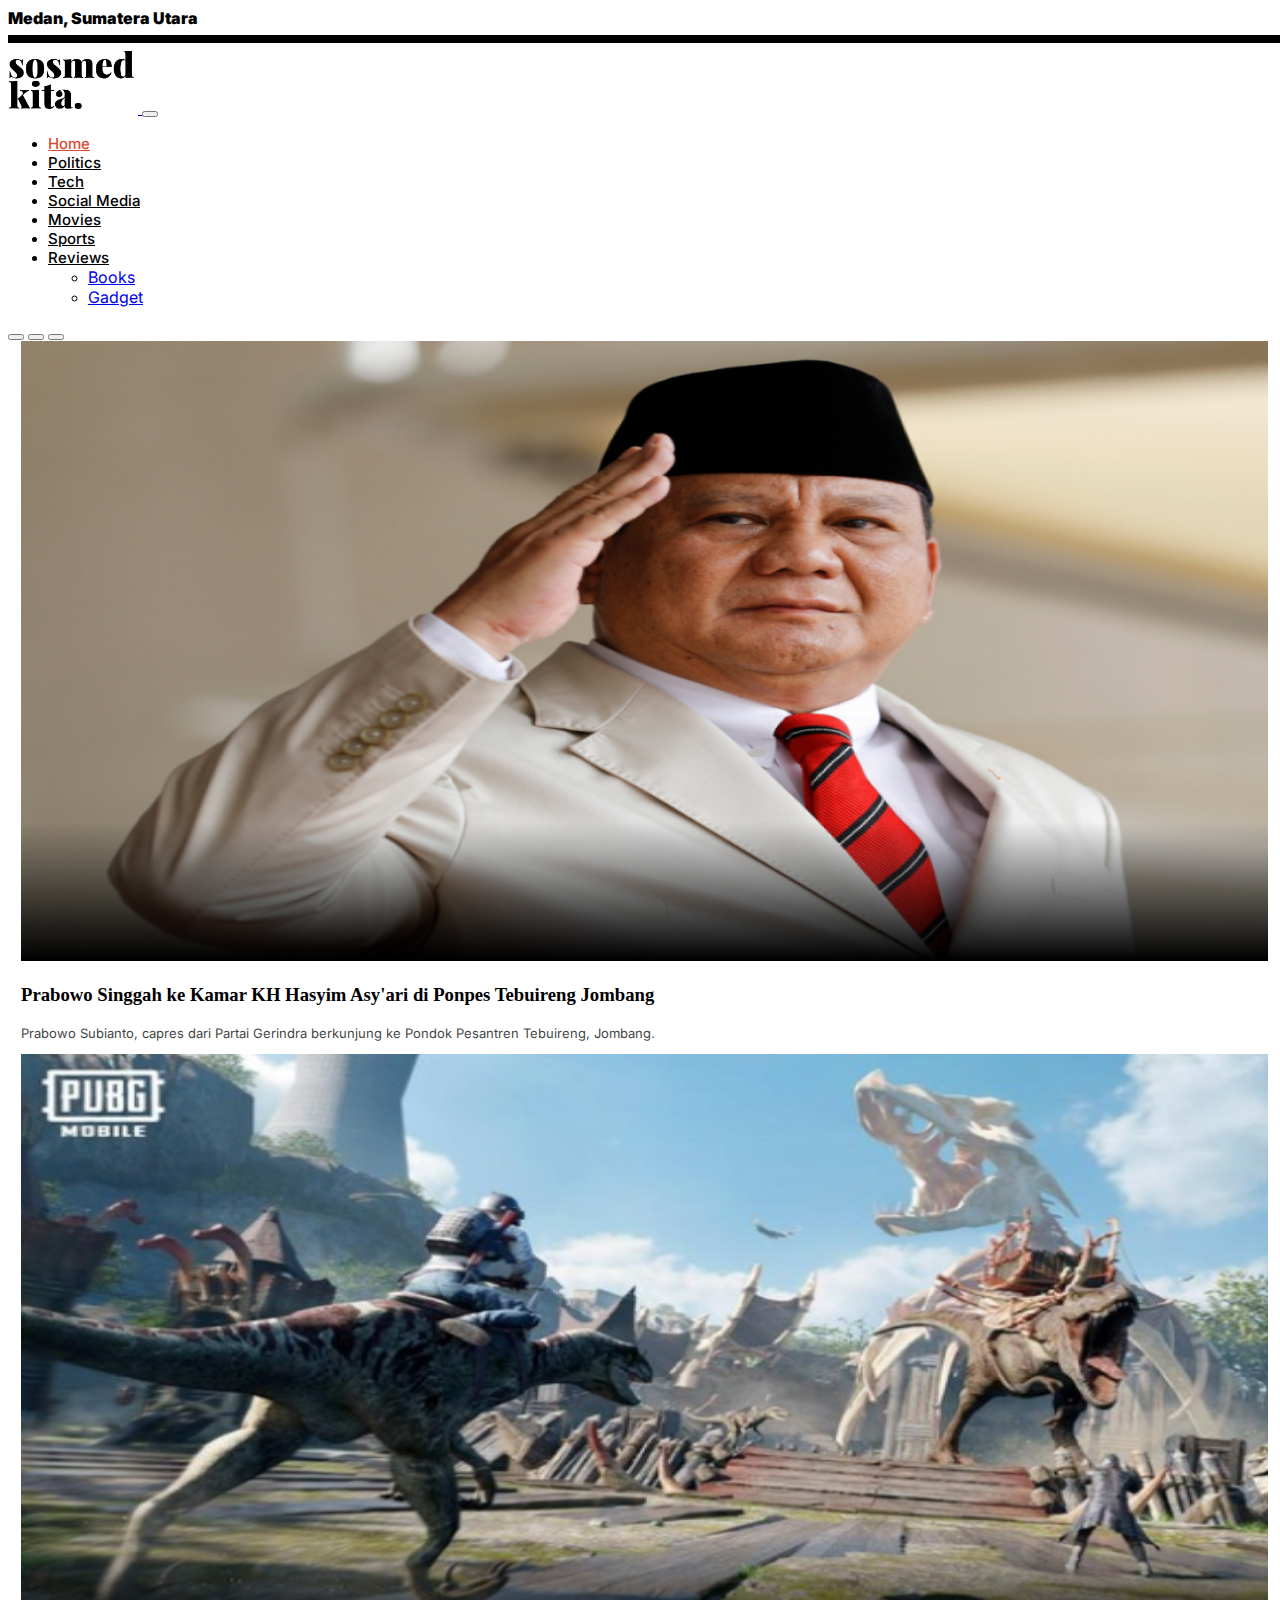
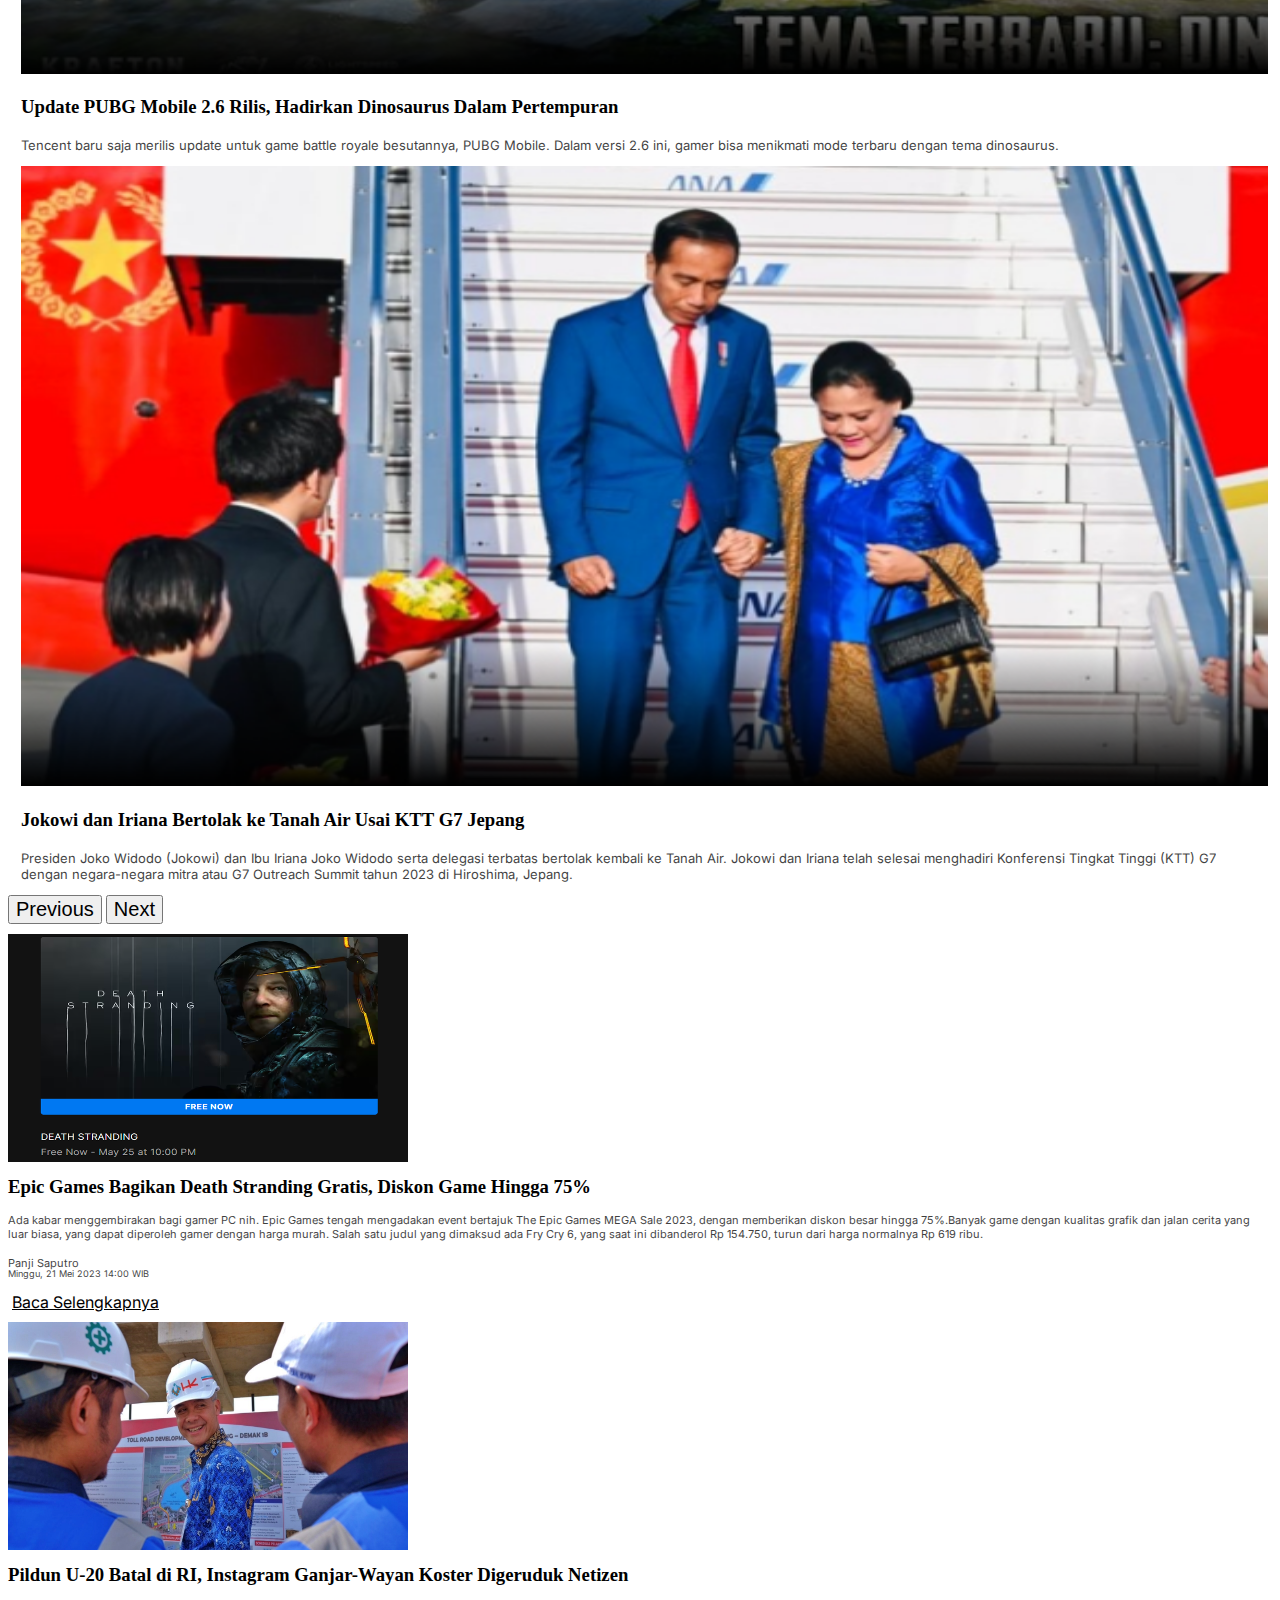
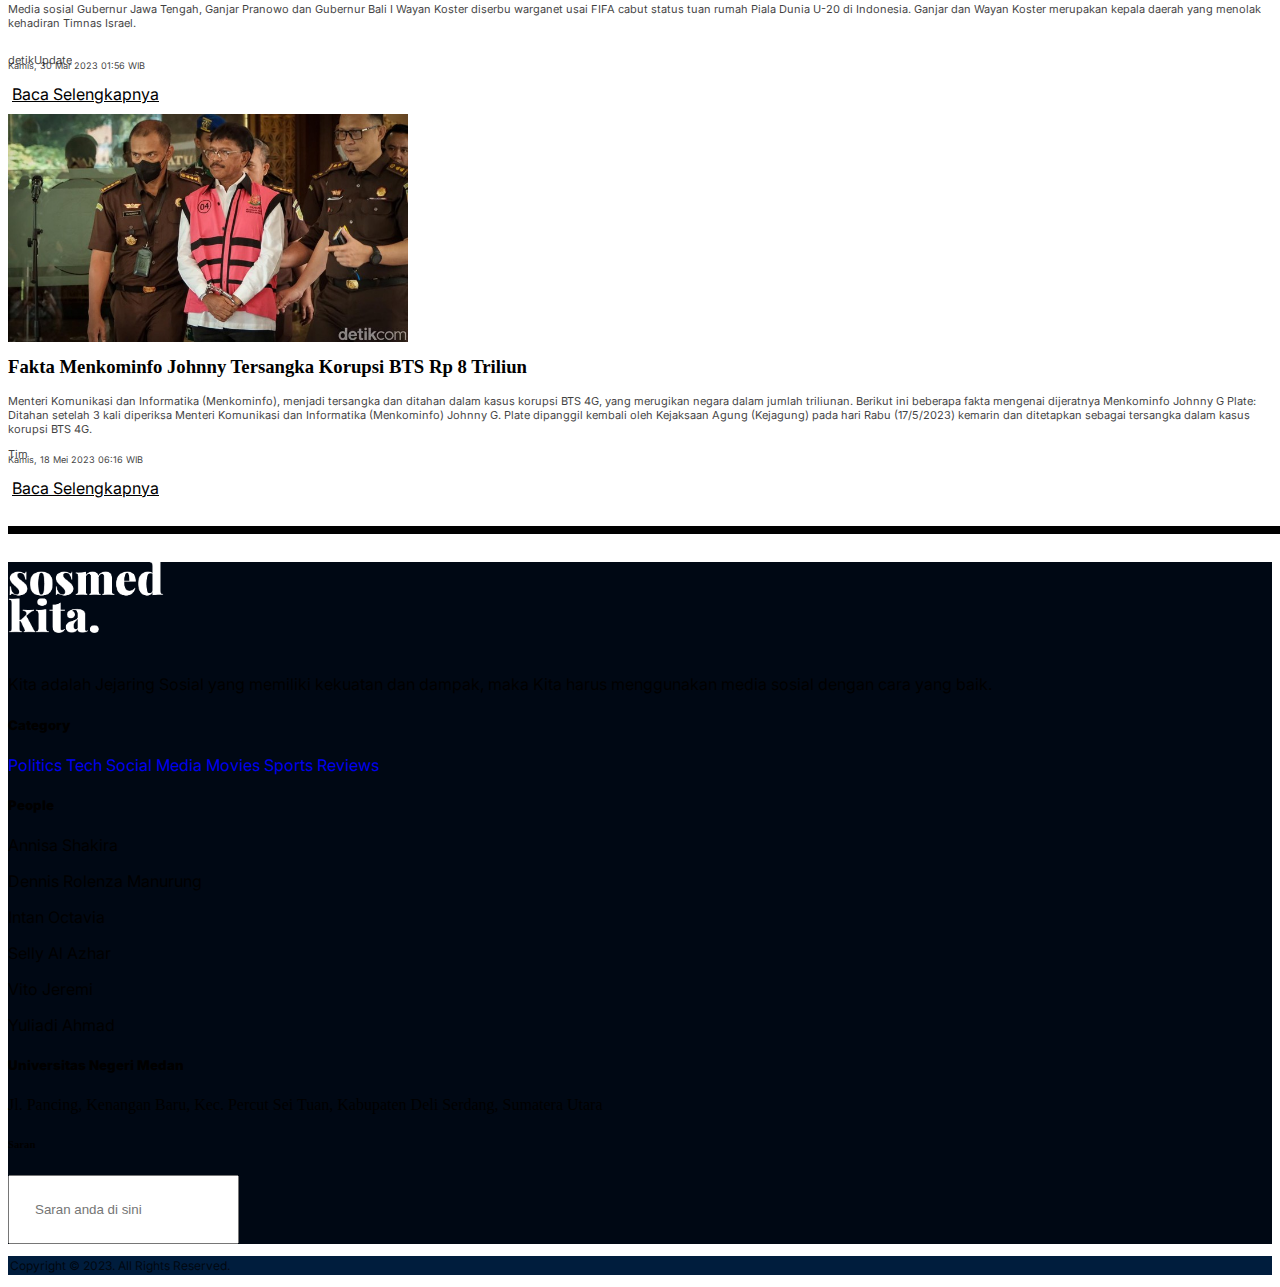
==== commit 8e0a52e3: "finish all website" ====
--- a/kak_dennis/index.html
+++ b/kak_dennis/index.html
@@ -210,11 +210,11 @@
             <div class="col-lg-3 col-md-6 mb-5">
                 <h5 class="text-white mb-4" style="font-family: 'Inter'; font-weight: 900;">Category</h5>
                 <div class="d-flex flex-column justify-content-start ">
-                    <a class="text-white-50 mb-2" style="text-decoration: none;" href="#"><i class="fa  mr-2"></i>Politics</a>
-                    <a class="text-white-50 mb-2" style="text-decoration: none;" href="#"><i class="fa  mr-2"></i>Tech</a>
-                    <a class="text-white-50 mb-2" style="text-decoration: none;" href="#"><i class="fa  mr-2"></i>Social Media</a>
-                    <a class="text-white-50 mb-2" style="text-decoration: none;" href="#"><i class="fa  mr-2"></i>Movies</a>
-                    <a class="text-white-50 mb-2" style="text-decoration: none;" href="#"><i class="fa  mr-2"></i>Sports</a>
+                    <a class="text-white-50 mb-2" style="text-decoration: none;" href="Politics.html"><i class="fa  mr-2"></i>Politics</a>
+                    <a class="text-white-50 mb-2" style="text-decoration: none;" href="Tech.html"><i class="fa  mr-2"></i>Tech</a>
+                    <a class="text-white-50 mb-2" style="text-decoration: none;" href="socmed.html"><i class="fa  mr-2"></i>Social Media</a>
+                    <a class="text-white-50 mb-2" style="text-decoration: none;" href="movies.html"><i class="fa  mr-2"></i>Movies</a>
+                    <a class="text-white-50 mb-2" style="text-decoration: none;" href="sports.html"><i class="fa  mr-2"></i>Sports</a>
                     <a class="text-white-50 mb-2" style="text-decoration: none;" href="#"><i class="fa  mr-2"></i>Reviews</a>
                 </div>
             </div>
--- a/kak_dennis/style-pol.css
+++ b/kak_dennis/style-pol.css
@@ -82,7 +82,7 @@
   
 .card-title {
 
-    line-height: 89.8%;
+    line-height: 97%;
     margin-top: 12px;
     font-family: 'Playfair';
     font-weight: 900;
